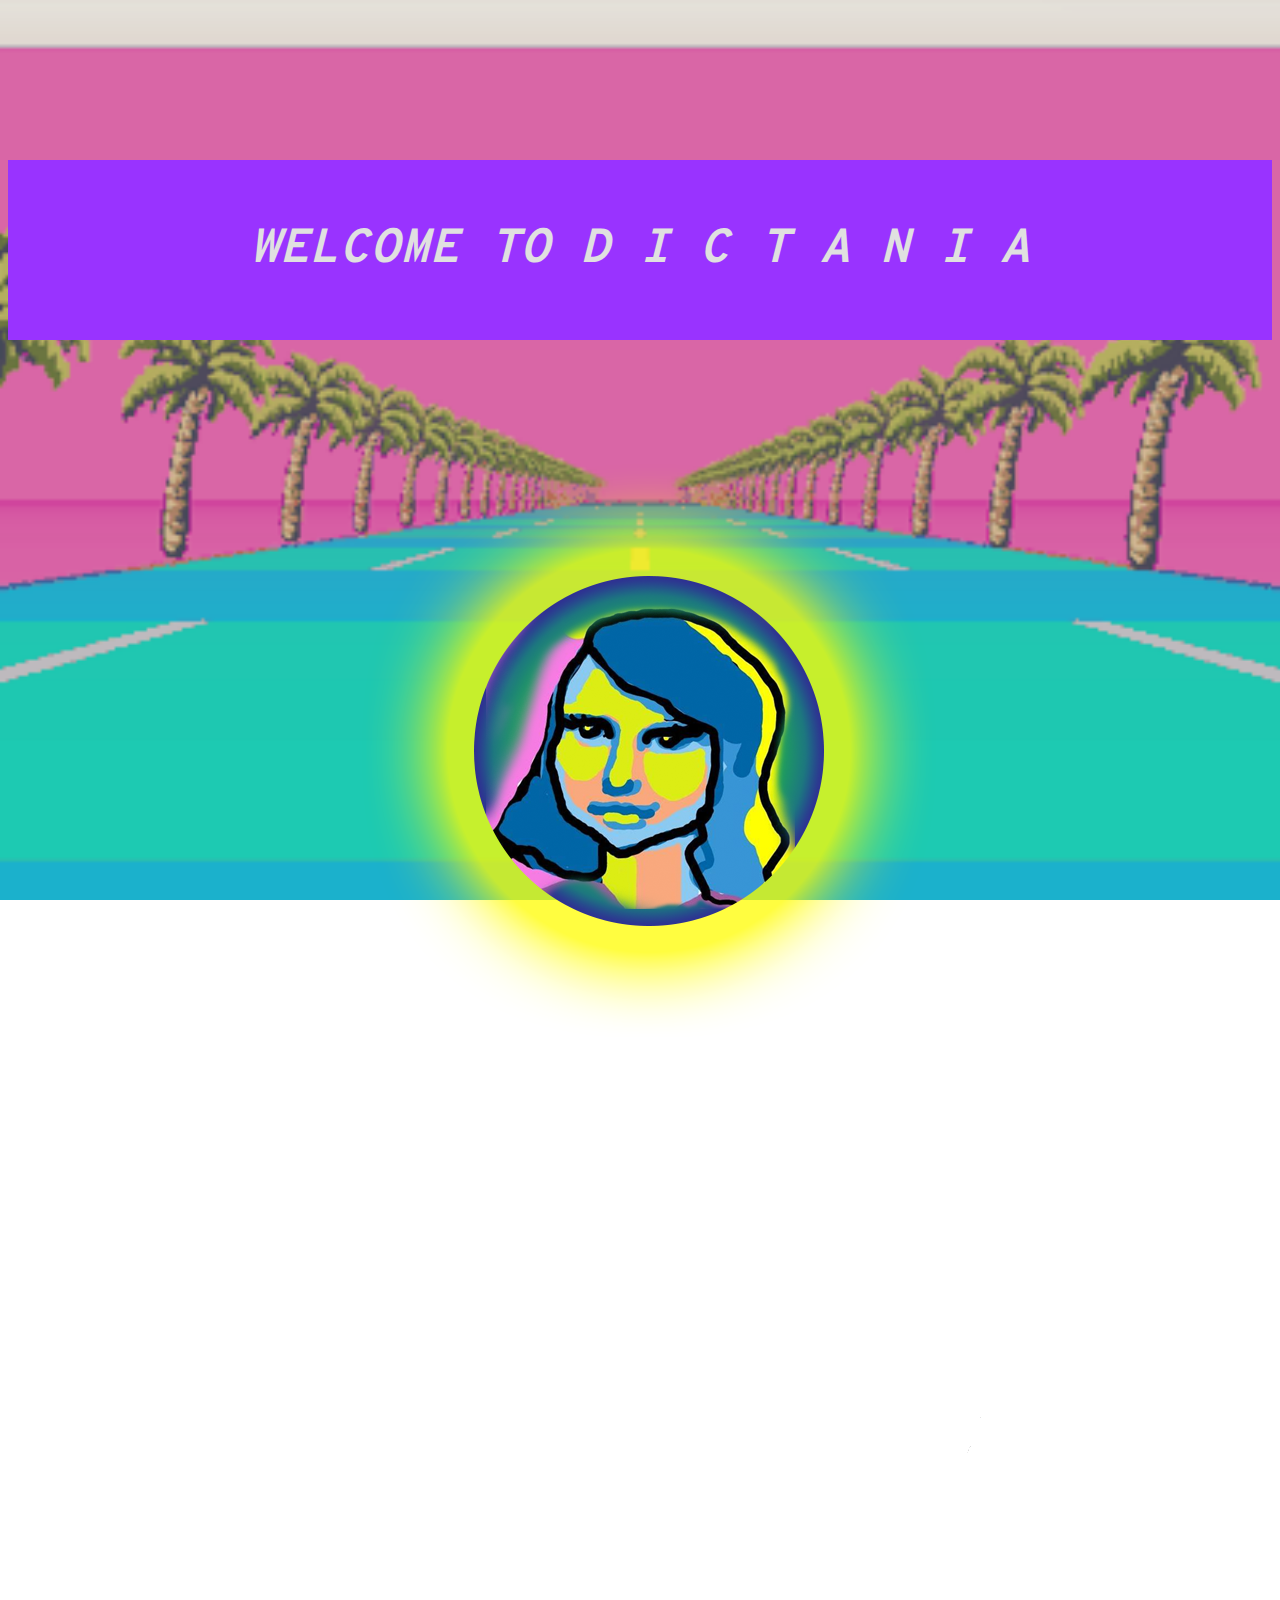
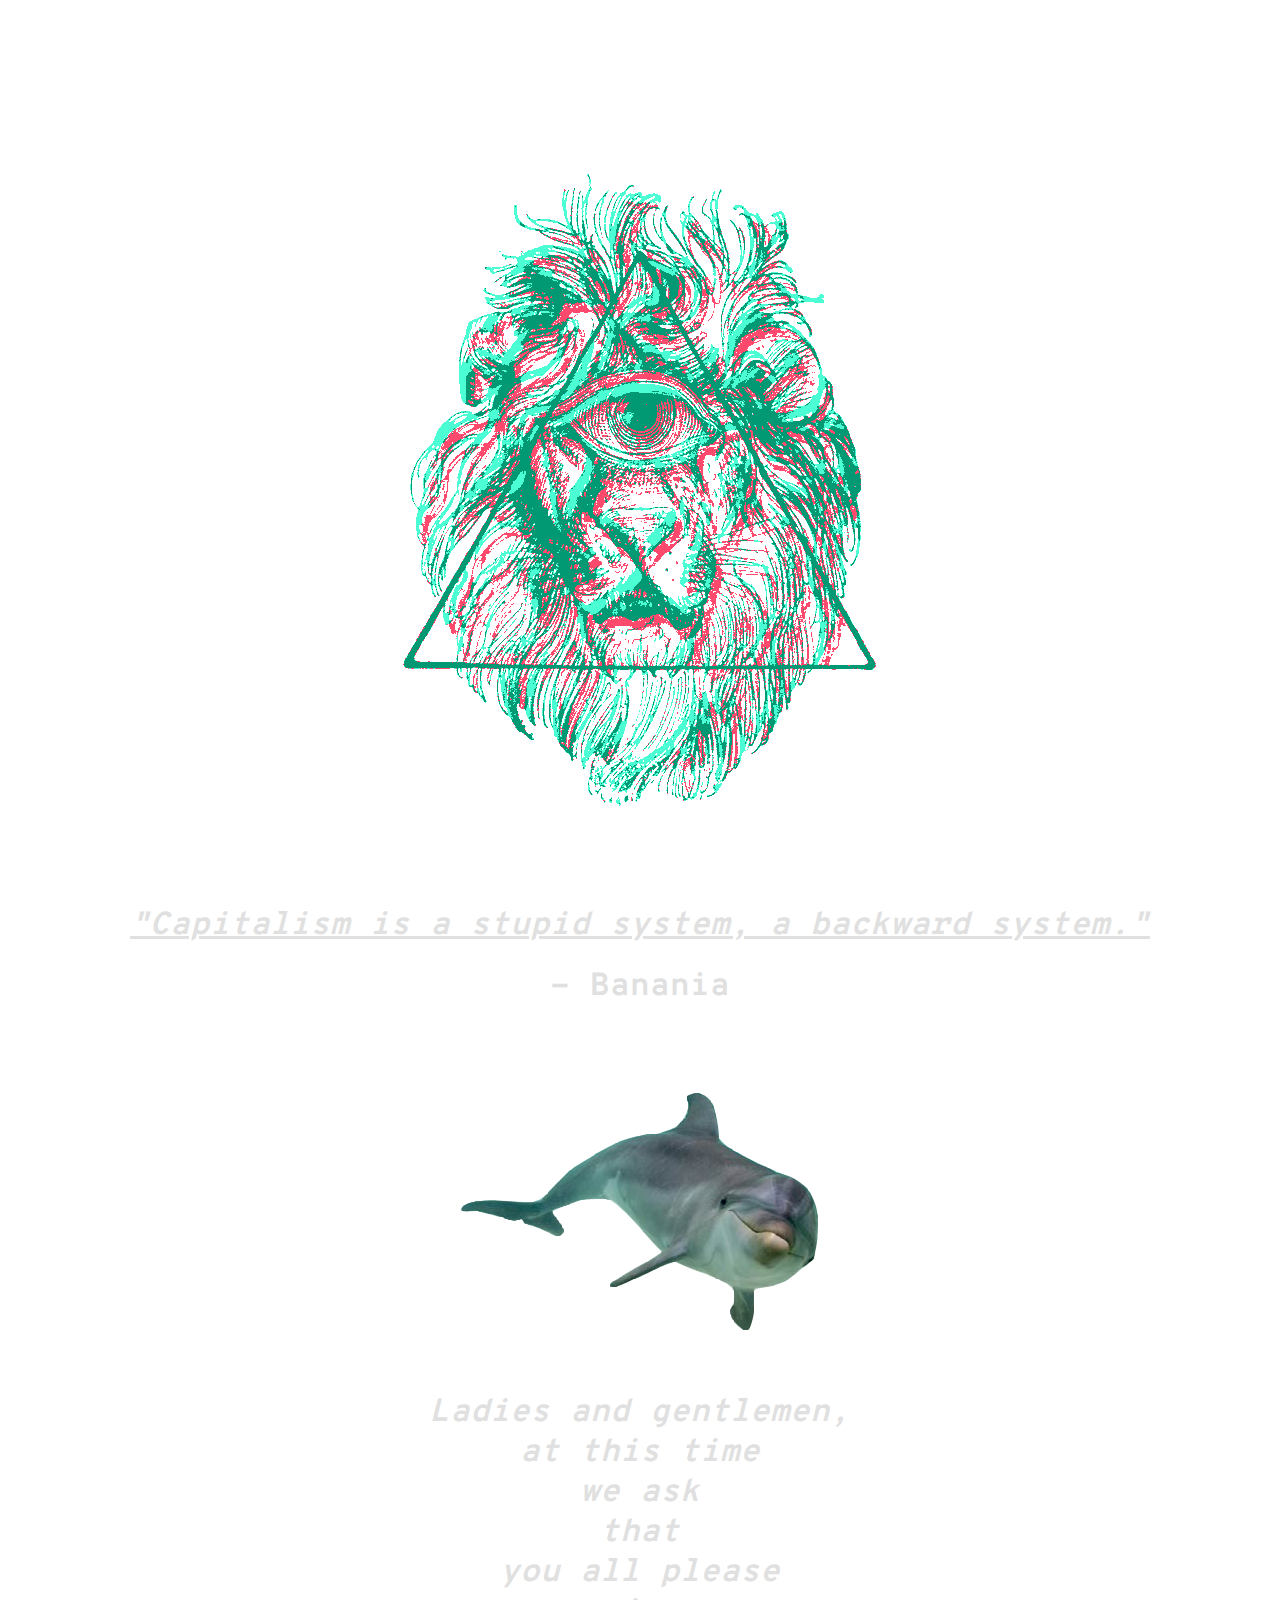
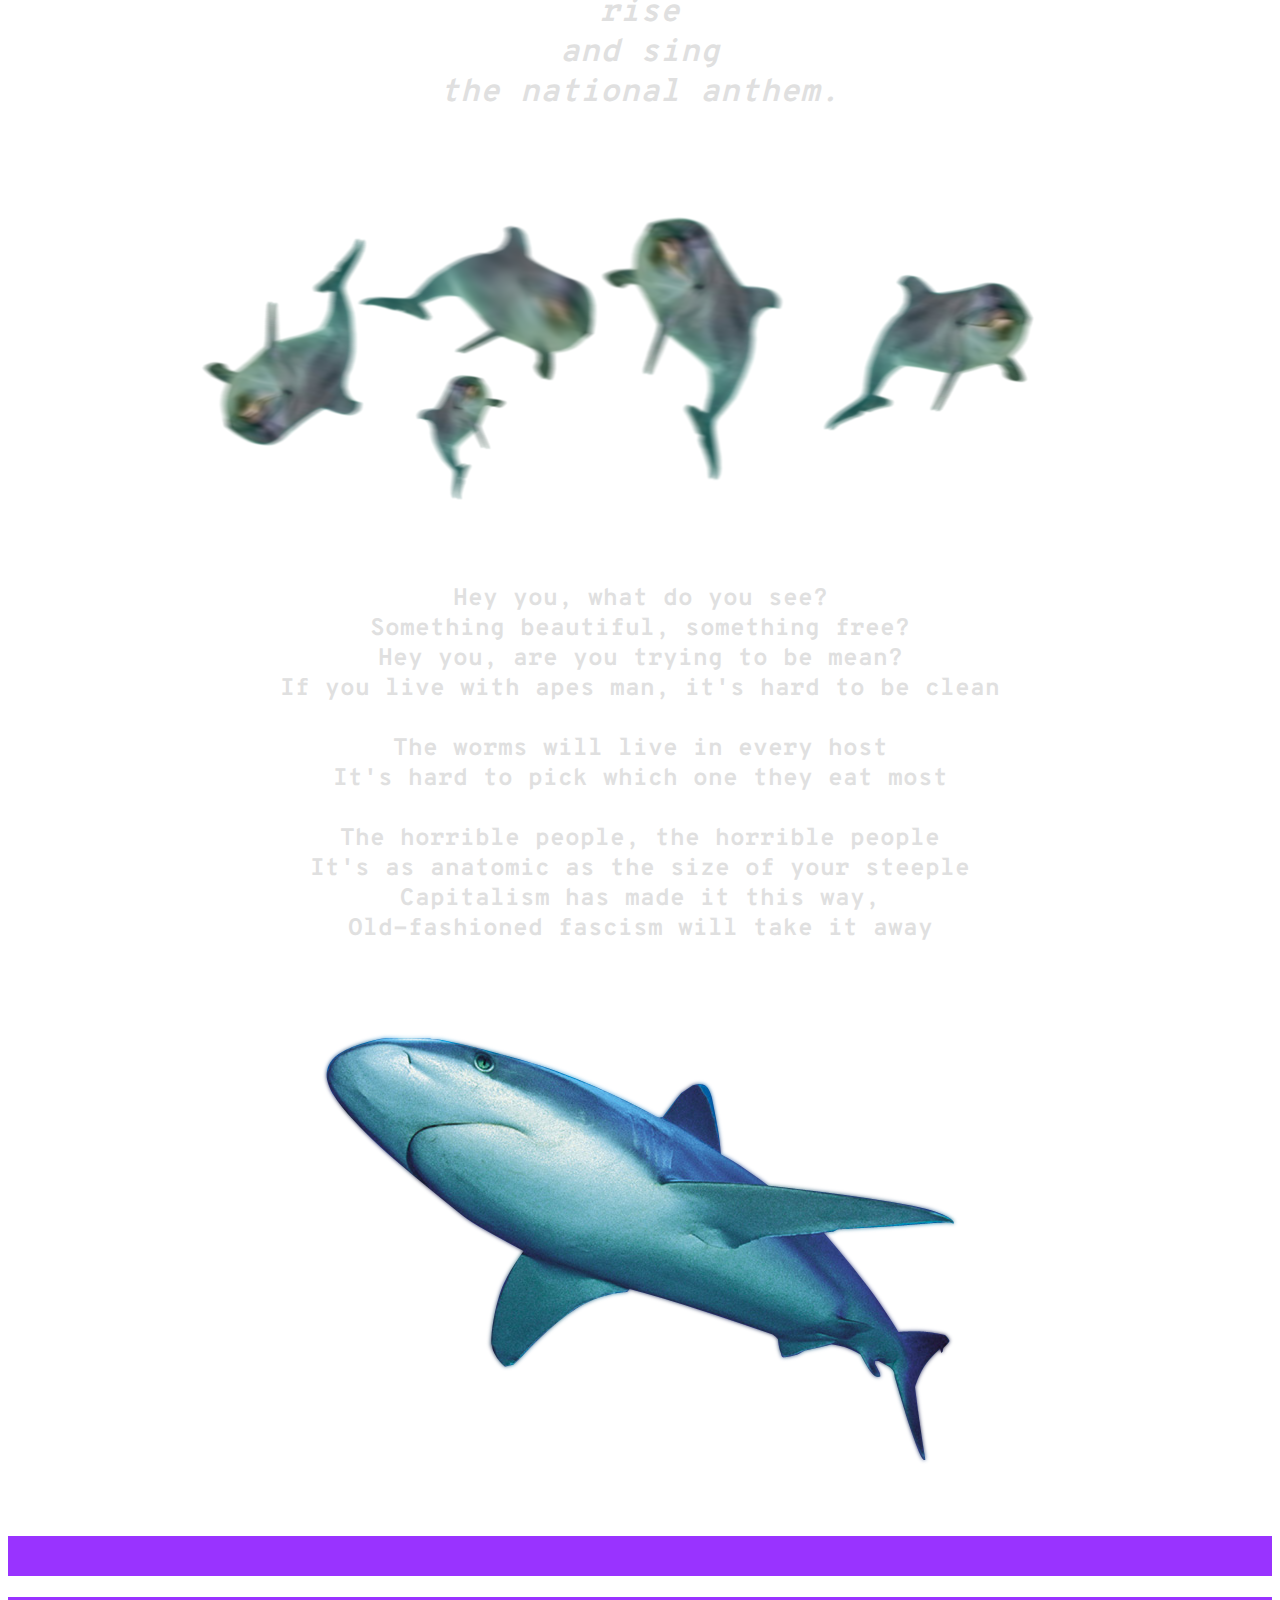
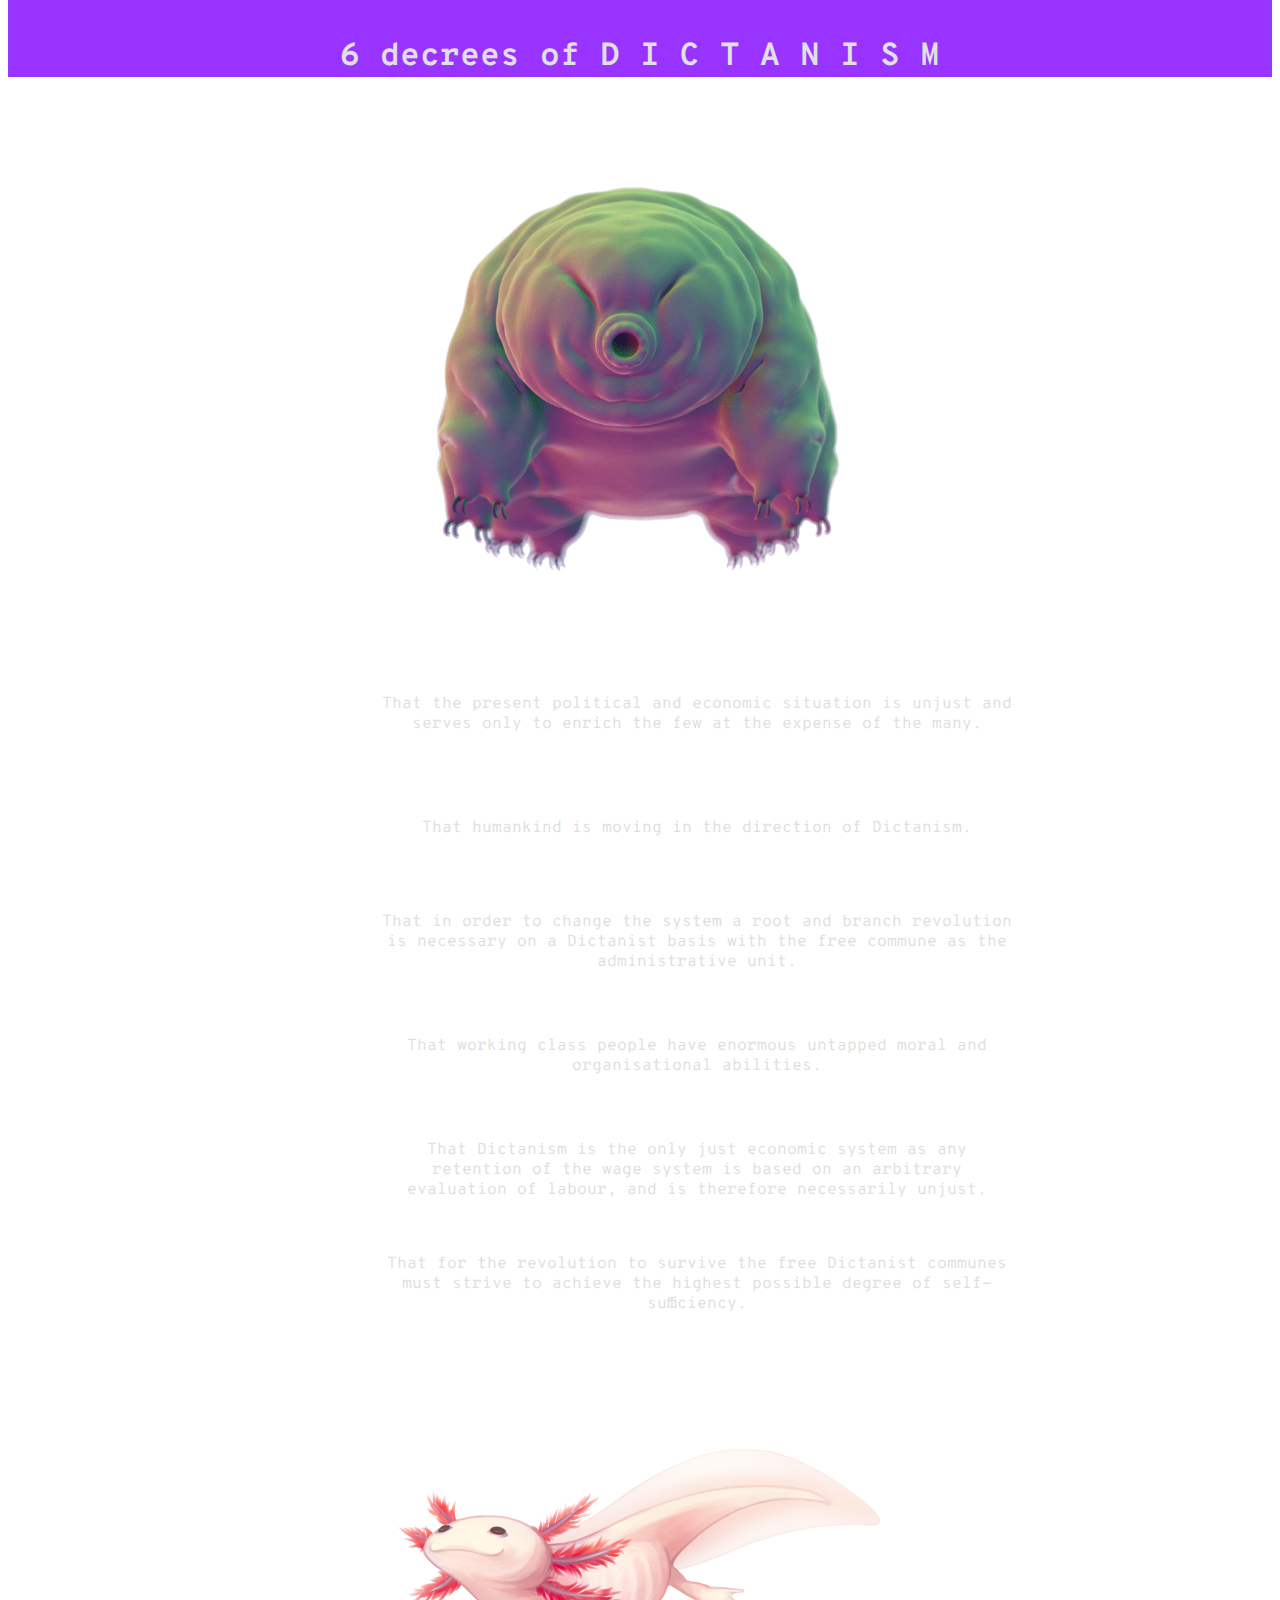
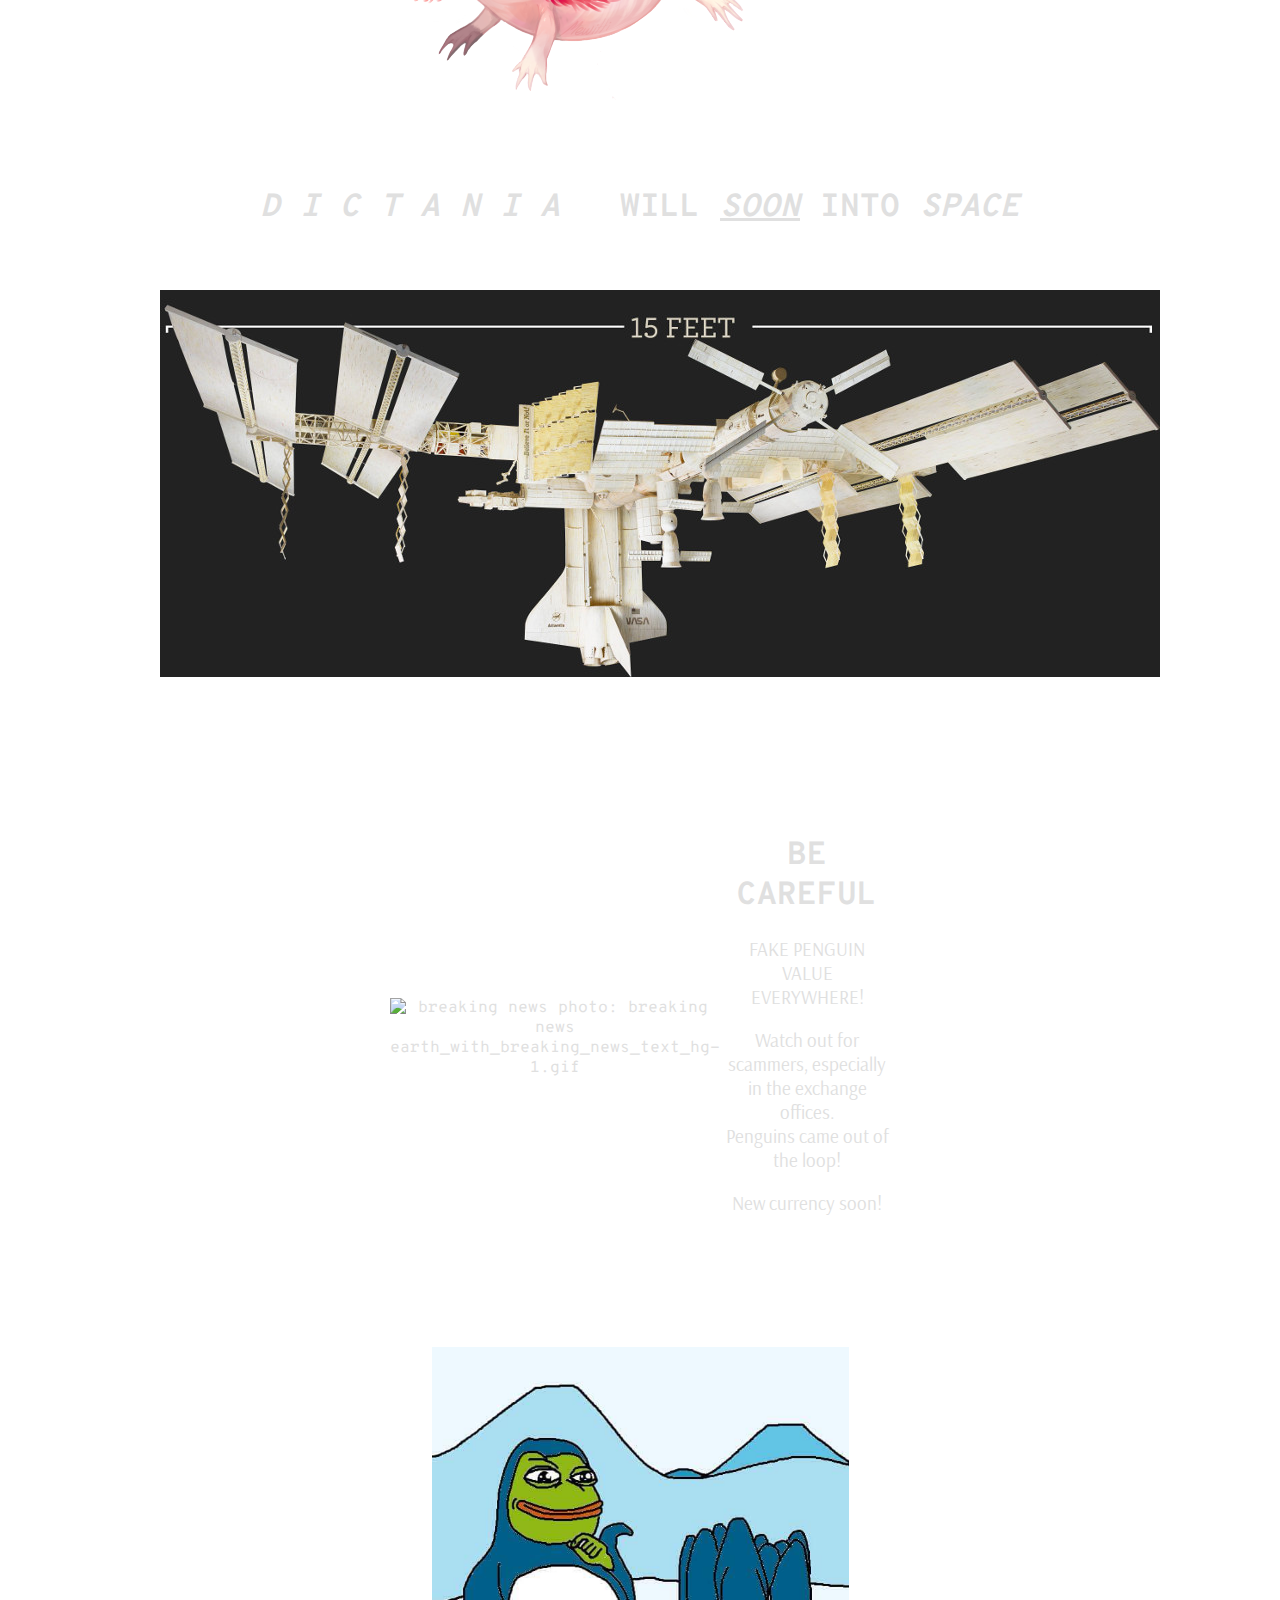
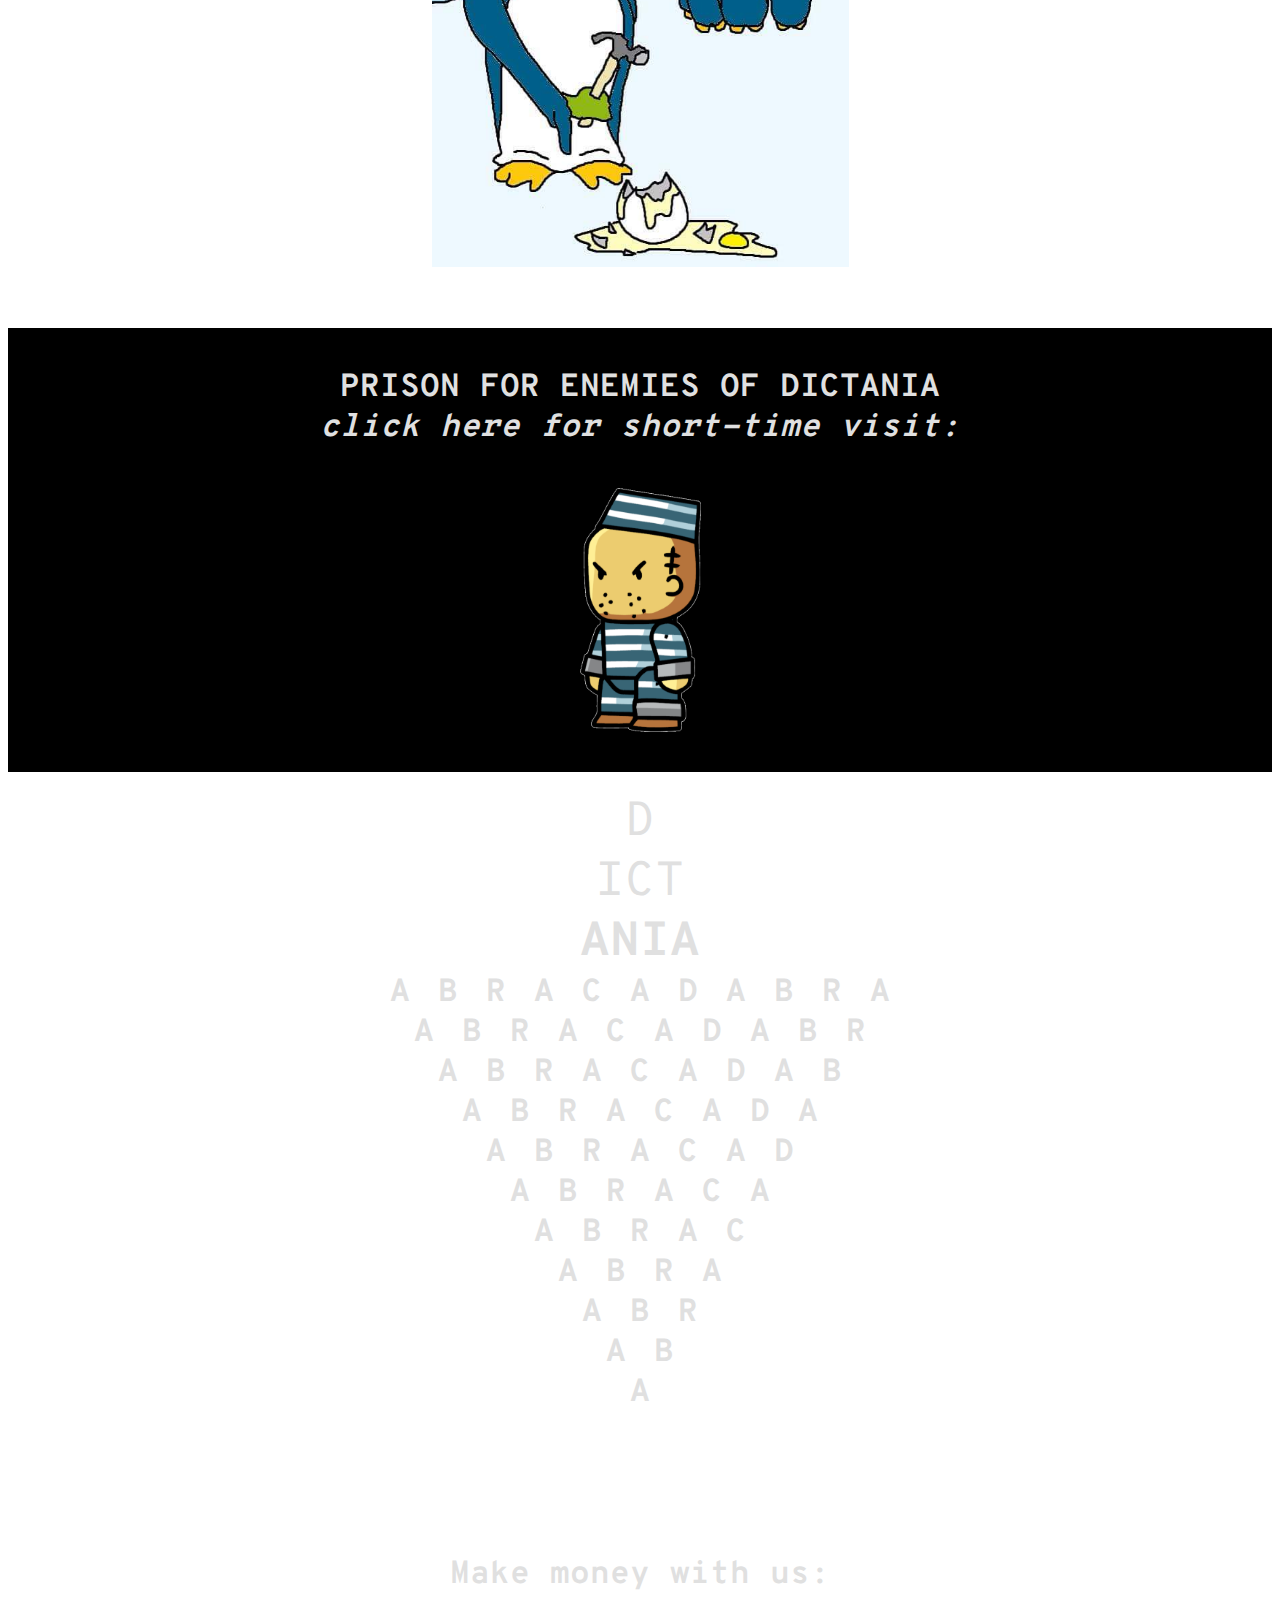
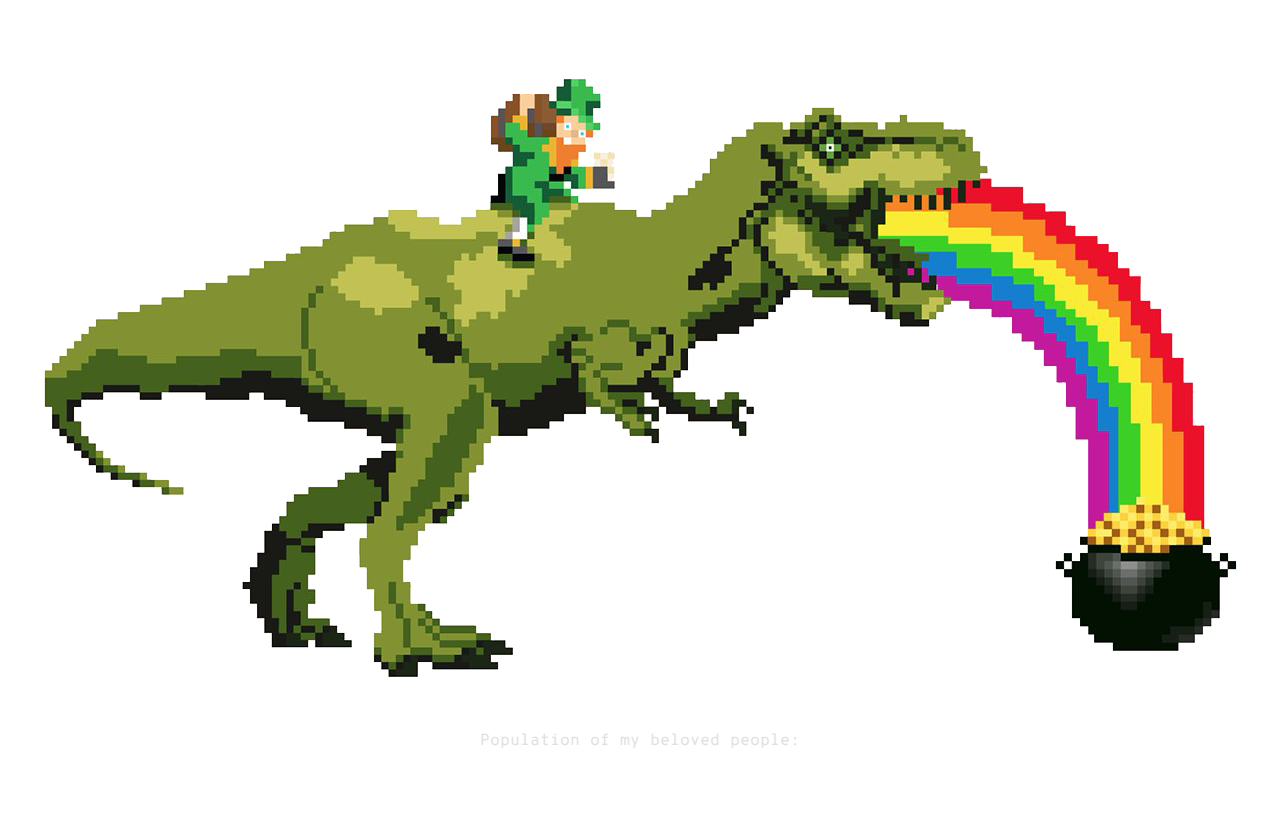
==== index.html @ 61eecca3 "v1" ====
<html>

	<head>
		<meta content="text/html; charset=UTF-8" http-equiv="content-type">
	    <title>D I C T A N I A</title>
	    <link rel="shortcut icon" type="image/ico" href="./files/favicon.ico">
	    <meta name="description" content="D I C T A N I A   WILL SOON INTO SPACE">

	    <script src="./files/jquery-3.1.1.min.js"></script>
	    <link href="https://fonts.googleapis.com/css?family=Arsenal|Overpass+Mono" rel="stylesheet">

	    <script type="text/javascript">
// <![CDATA[
var colour="#fff";
var sparkles=120;
var x=ox=400;
var y=oy=300;
var swide=800;
var shigh=600;
var sleft=sdown=0;
var tiny=new Array();
var star=new Array();
var starv=new Array();
var starx=new Array();
var stary=new Array();
var tinyx=new Array();
var tinyy=new Array();
var tinyv=new Array();

window.onload=function() { if (document.getElementById) {
  var i, rats, rlef, rdow;
  for (var i=0; i<sparkles; i++) {
    var rats=createDiv(3, 3);
    rats.style.visibility="hidden";
    document.body.appendChild(tiny[i]=rats);
    starv[i]=0;
    tinyv[i]=0;
    var rats=createDiv(5, 5);
    rats.style.backgroundColor="transparent";
    rats.style.visibility="hidden";
    var rlef=createDiv(1, 5);
    var rdow=createDiv(5, 1);
    rats.appendChild(rlef);
    rats.appendChild(rdow);
    rlef.style.top="2px";
    rlef.style.left="0px";
    rdow.style.top="0px";
    rdow.style.left="2px";
    document.body.appendChild(star[i]=rats);
  }
  set_width();
  sparkle();
}}

function sparkle() {
  var c;
  if (x!=ox || y!=oy) {
    ox=x;
    oy=y;
    for (c=0; c<sparkles; c++) if (!starv[c]) {
      star[c].style.left=(starx[c]=x)+"px";
      star[c].style.top=(stary[c]=y)+"px";
      star[c].style.clip="rect(0px, 5px, 5px, 0px)";
      star[c].style.visibility="visible";
      starv[c]=50;
      break;
    }
  }
  for (c=0; c<sparkles; c++) {
    if (starv[c]) update_star(c);
    if (tinyv[c]) update_tiny(c);
  }
  setTimeout("sparkle()", 40);
}

function update_star(i) {
  if (--starv[i]==25) star[i].style.clip="rect(1px, 4px, 4px, 1px)";
  if (starv[i]) {
    stary[i]+=1+Math.random()*3;
    if (stary[i]<shigh+sdown) {
      star[i].style.top=stary[i]+"px";
      starx[i]+=(i%5-2)/5;
      star[i].style.left=starx[i]+"px";
    }
    else {
      star[i].style.visibility="hidden";
      starv[i]=0;
      return;
    }
  }
  else {
    tinyv[i]=50;
    tiny[i].style.top=(tinyy[i]=stary[i])+"px";
    tiny[i].style.left=(tinyx[i]=starx[i])+"px";
    tiny[i].style.width="2px";
    tiny[i].style.height="2px";
    star[i].style.visibility="hidden";
    tiny[i].style.visibility="visible"
  }
}

function update_tiny(i) {
  if (--tinyv[i]==25) {
    tiny[i].style.width="1px";
    tiny[i].style.height="1px";
  }
  if (tinyv[i]) {
    tinyy[i]+=1+Math.random()*3;
    if (tinyy[i]<shigh+sdown) {
      tiny[i].style.top=tinyy[i]+"px";
      tinyx[i]+=(i%5-2)/5;
      tiny[i].style.left=tinyx[i]+"px";
    }
    else {
      tiny[i].style.visibility="hidden";
      tinyv[i]=0;
      return;
    }
  }
  else tiny[i].style.visibility="hidden";
}

document.onmousemove=mouse;
function mouse(e) {
  set_scroll();
  y=(e)?e.pageY:event.y+sdown;
  x=(e)?e.pageX:event.x+sleft;
}

function set_scroll() {
  if (typeof(self.pageYOffset)=="number") {
    sdown=self.pageYOffset;
    sleft=self.pageXOffset;
  }
  else if (document.body.scrollTop || document.body.scrollLeft) {
    sdown=document.body.scrollTop;
    sleft=document.body.scrollLeft;
  }
  else if (document.documentElement && (document.documentElement.scrollTop || document.documentElement.scrollLeft)) {
    sleft=document.documentElement.scrollLeft;
	sdown=document.documentElement.scrollTop;
  }
  else {
    sdown=0;
    sleft=0;
  }
}

window.onresize=set_width;
function set_width() {
  if (typeof(self.innerWidth)=="number") {
    swide=self.innerWidth;
    shigh=self.innerHeight;
  }
  else if (document.documentElement && document.documentElement.clientWidth) {
    swide=document.documentElement.clientWidth;
    shigh=document.documentElement.clientHeight;
  }
  else if (document.body.clientWidth) {
    swide=document.body.clientWidth;
    shigh=document.body.clientHeight;
  }
}

function createDiv(height, width) {
  var div=document.createElement("div");
  div.style.position="absolute";
  div.style.height=height+"px";
  div.style.width=width+"px";
  div.style.overflow="hidden";
  div.style.backgroundColor=colour;
  return (div);
}
// ]]>
</script>


	    <style>

	    body{cursor: url(./files/cursor.cur), progress !important;}

	    	p {
	    		font-family: 'Arsenal', sans-serif;
	    		font-size: 19px;
				
	    	}

	    	h1, h2, h3, h4, h5, h6, * {
			      color:#e0e0e0;
font-family: 'Overpass Mono', sans-serif;
			      }

			* {
	text-align: center;
	align: center;
	alignment-adjust: left;
			}

			html { 
			
		        background: url('./files/gif.gif') no-repeat center center fixed; 
         -webkit-background-size: cover;
         -moz-background-size: cover;
          -o-background-size: cover;
         background-size: cover;
        }
    
    
        } 
		
		
table, th, td {
    text-align: left;
}

	    </style>


	</head>

	<body>
                <br>
          <br>
          <br>
          <br>
          <br>
          <br>
		<font size="5" color="4afafc">
            <h1 style="background-color:#9933ff"><br>
              <i>WELCOME TO  D I C T A N I A<br>
              <br>
            </i></h1>
    </font>
          <br>
          <br>

<br>
                	<img src="files/banania copy.png""><br>
          <br>
          <br>
          <br>
          <br>
          <br>

          <img src="./files/laurel.png" alt="" /><br>
          <br>

          <br>
          <br>
          <br>
          <img src="./files/lion.png" alt="" /><br>
          <br>
          <br>
          <br>

          <h1><code><b><u><cite>"Capitalism is a stupid system, a backward
                    system." </cite></u></b></code></h1>
          <h1><code>- Banania</code></h1>


                    <br>
          <br>
          <br>
          <font size="6"><img src="./files/dolphin.png" alt=""></font>
          <br>
          <br>
          <br>

          <i><h1>Ladies and gentlemen,</br> at this time</br> we ask </br>that</br> you all please</br> rise</br> and sing</br> the national anthem.</h1></i>
          <br>
          <br>
          <br>
          <font size="6"><img src="./files/dolphins.png" alt=""></font>
          <br>
          <br>

          <h2>Hey you, what do you see?<br />Something beautiful, something free?<br />Hey you, are you trying to be mean?<br />If you live with apes man, it's hard to be clean<br /><br />The worms will live in every host<br />It's hard to pick which one they eat most<br /><br />The horrible people, the horrible people<br />It's as anatomic as the size of your steeple<br />Capitalism has made it this way,<br />Old-fashioned fascism will take it away</h2>
                    <br>
          <br>
          <br>
          <font size="6"><img src="./files/shark.png" alt=""></font>
          <br>
          <br>
          <br>

         <h1 style="background-color:#9933ff">&nbsp;</h1>
         <h1 style="background-color:#9933ff">         <br>
         6 decrees of D I C T A N I S M<br>
         </h1>
    <p><img src="files/niesporczak.gif" width="538" height="538"></p>
    <table width="60%" border="0" align="center">
            <tr>
              <td width="14%" height="67"><img src="files/1.png" width="110" height="110"></td>
              <td width="86%">That the present political and economic situation is unjust and serves only to enrich the few at the expense of the many.</td>
            </tr>
            <tr>
              <td height="42"><img src="files/2.png" width="110" height="110"></td>
              <td width="86%">That humankind is moving in the direction of Dictanism.</span></td>
      </tr>
            <tr>
              <td height="78"><img src="files/3.png" width="110" height="110"></td>
              <td>That in order to change the system a root and branch revolution is necessary on 
              a Dictanist basis with the free commune as the administrative unit.</td>
            </tr>
            <tr>
              <td height="68"><img src="files/4.png" width="110" height="110"></td>
              <td>That working class people have enormous untapped moral and organisational abilities.</span></td>
            </tr>
            <tr>
              <td height="74"><img src="files/5.png" width="110" height="110"></td>
              <td>That Dictanism is the only just economic system as any retention of the wage system is based on an arbitrary evaluation of labour, and is therefore necessarily unjust.</td>
            </tr>
            <tr>
              <td height="71"><img src="files/6.png" width="110" height="110"></td>
              <td>That for the revolution to survive the free Dictanist communes must strive to achieve the highest possible degree of self-sufficiency.</td>
            </tr>
    </table>
    <p><br>
      <br>
      <br>
      <font size="6"><img src="./files/axo.png" alt=""></font>
      <br>
    </p>
    <p><br>
      <br>
      
      
    </p>
    <h1><em><strong>D I C T A N I A</strong></em> &nbsp; WILL <u><em><font
                    size="6">SOON</font></em></u> INTO <em>SPACE</em></h1>
          <h1><br>
            <code> </code> &nbsp; <img 
                  src="./files/station.jpg" alt=""><br>
          </h1>
          <h1>&nbsp;</h1>
    <table width="40%" border="0" align="center">
  <tr>
    <td width="29%" height="46"><img src="http://i279.photobucket.com/albums/kk143/faeini1/earth_with_breaking_news_text_hg-1.gif" border="0" alt="breaking news photo: breaking news earth_with_breaking_news_text_hg-1.gif"/></td>
    <td width="71%"><h1 align="left">&nbsp;</h1>
      <h1 align="left">BE CAREFUL</h1>
    <p>FAKE PENGUIN VALUE EVERYWHERE!</p>
    <p>Watch out for scammers, especially in the exchange offices.<br>
      Penguins came out of the loop!</p>
    <p>New currency soon!</p>
    <p>&nbsp;</p>
    <p>&nbsp;</p></td>
  </tr>
</table>
            <p><br>
              <img src="files/pepe.jpg" width="417" height="520"><br>
            </p><br>
            
    <h1 style="background-color:#000000"><br>
    PRISON FOR ENEMIES OF DICTANIA
    <br>
    <i>click here for short-time visit:</i><br>
      <BR>
      <a href="/prison.html"><img src="files/Prisoner.png" width="121" height="244"></a><br><br>
    </h1>        
        
              </h1>
            </p>
    <table width="100%" border="0" cellpadding="0" cellspacing="0">
                  <tbody>
                    <tr>
                      <td>
                        <div align="center"><font size="+4" color="#826128">D</font></div>
                      </td>
                    </tr>
                    <tr>
                      <td>
                        <div color="#826128" align="center"><font size="+4" color="#826128">ICT</font></div>
                      </td>
                    </tr>
                    <tr>
                      <td>
                        <div color="#826128" align="center"><font size="+4" color="#826128"><strong>ANIA</strong></font></div>
                      </td>
                    </tr>
      </tbody>
    </table>
                <table width="505" align="center" border="0" cellpadding="0" cellspacing="0">
                  <tbody>
                    <tr>
                      <td><br>
                      </td>
                      <td>
                        <p><font size="+3" color="#826128"><b>A</b></font></p>
                      </td>
                      <td><br>
                      </td>
                      <td>
                        <p><font size="+3" color="#826128"><b>B</b></font></p>
                      </td>
                      <td><br>
                      </td>
                      <td>
                        <p><font size="+3" color="#826128"><b>R</b></font></p>
                      </td>
                      <td><br>
                      </td>
                      <td>
                        <p><font size="+3" color="#826128"><b>A</b></font></p>
                      </td>
                      <td><br>
                      </td>
                      <td>
                        <p><font size="+3" color="#826128"><b>C</b></font></p>
                      </td>
                      <td><br>
                      </td>
                      <td>
                        <p><font size="+3" color="#826128"><b>A</b></font></p>
                      </td>
                      <td><br>
                      </td>
                      <td>
                        <p><font size="+3" color="#826128"><b>D</b></font></p>
                      </td>
                      <td><br>
                      </td>
                      <td>
                        <p><font size="+3" color="#826128"><b>A</b></font></p>
                      </td>
                      <td><br>
                      </td>
                      <td>
                        <p><font size="+3" color="#826128"><b>B</b></font></p>
                      </td>
                      <td><br>
                      </td>
                      <td>
                        <p><font size="+3" color="#826128"><b>R</b></font></p>
                      </td>
                      <td><br>
                      </td>
                      <td>
                        <p><font size="+3" color="#826128"><b>A</b></font></p>
                      </td>
                    </tr>
                    <tr>
                      <td><br>
                      </td>
                      <td><br>
                      </td>
                      <td>
                        <p><font size="+3" color="#826128"><b>A</b></font></p>
                      </td>
                      <td><br>
                      </td>
                      <td>
                        <p><font size="+3" color="#826128"><b>B</b></font></p>
                      </td>
                      <td><br>
                      </td>
                      <td>
                        <p><font size="+3" color="#826128"><b>R</b></font></p>
                      </td>
                      <td><br>
                      </td>
                      <td>
                        <p><font size="+3" color="#826128"><b>A</b></font></p>
                      </td>
                      <td><br>
                      </td>
                      <td>
                        <p><font size="+3" color="#826128"><b>C</b></font></p>
                      </td>
                      <td><br>
                      </td>
                      <td>
                        <p><font size="+3" color="#826128"><b>A</b></font></p>
                      </td>
                      <td><br>
                      </td>
                      <td>
                        <p><font size="+3" color="#826128"><b>D</b></font></p>
                      </td>
                      <td><br>
                      </td>
                      <td>
                        <p><font size="+3" color="#826128"><b>A</b></font></p>
                      </td>
                      <td><br>
                      </td>
                      <td>
                        <p><font size="+3" color="#826128"><b>B</b></font></p>
                      </td>
                      <td><br>
                      </td>
                      <td>
                        <p><font size="+3" color="#826128"><b>R</b></font></p>
                      </td>
                      <td><br>
                      </td>
                    </tr>
                    <tr>
                      <td><br>
                      </td>
                      <td><br>
                      </td>
                      <td><br>
                      </td>
                      <td>
                        <p><font size="+3" color="#826128"><b>A</b></font></p>
                      </td>
                      <td><br>
                      </td>
                      <td>
                        <p><font size="+3" color="#826128"><b>B</b></font></p>
                      </td>
                      <td><br>
                      </td>
                      <td>
                        <p><font size="+3" color="#826128"><b>R</b></font></p>
                      </td>
                      <td><br>
                      </td>
                      <td>
                        <p><font size="+3" color="#826128"><b>A</b></font></p>
                      </td>
                      <td><br>
                      </td>
                      <td>
                        <p><font size="+3" color="#826128"><b>C</b></font></p>
                      </td>
                      <td><br>
                      </td>
                      <td>
                        <p><font size="+3" color="#826128"><b>A</b></font></p>
                      </td>
                      <td><br>
                      </td>
                      <td>
                        <p><font size="+3" color="#826128"><b>D</b></font></p>
                      </td>
                      <td><br>
                      </td>
                      <td>
                        <p><font size="+3" color="#826128"><b>A</b></font></p>
                      </td>
                      <td><br>
                      </td>
                      <td>
                        <p><font size="+3" color="#826128"><b>B</b></font></p>
                      </td>
                      <td><br>
                      </td>
                      <td><br>
                      </td>
                    </tr>
                    <tr>
                      <td><br>
                      </td>
                      <td><br>
                      </td>
                      <td><br>
                      </td>
                      <td><br>
                      </td>
                      <td>
                        <p><font size="+3" color="#826128"><b>A</b></font></p>
                      </td>
                      <td><br>
                      </td>
                      <td>
                        <p><font size="+3" color="#826128"><b>B</b></font></p>
                      </td>
                      <td><br>
                      </td>
                      <td>
                        <p><font size="+3" color="#826128"><b>R</b></font></p>
                      </td>
                      <td><br>
                      </td>
                      <td>
                        <p><font size="+3" color="#826128"><b>A</b></font></p>
                      </td>
                      <td><br>
                      </td>
                      <td>
                        <p><font size="+3" color="#826128"><b>C</b></font></p>
                      </td>
                      <td><br>
                      </td>
                      <td>
                        <p><font size="+3" color="#826128"><b>A</b></font></p>
                      </td>
                      <td><br>
                      </td>
                      <td>
                        <p><font size="+3" color="#826128"><b>D</b></font></p>
                      </td>
                      <td><br>
                      </td>
                      <td>
                        <p><font size="+3" color="#826128"><b>A</b></font></p>
                      </td>
                      <td><br>
                      </td>
                      <td><br>
                      </td>
                      <td><br>
                      </td>
                    </tr>
                    <tr>
                      <td><br>
                      </td>
                      <td><br>
                      </td>
                      <td><br>
                      </td>
                      <td><br>
                      </td>
                      <td><br>
                      </td>
                      <td>
                        <p><font size="+3" color="#826128"><b>A</b></font></p>
                      </td>
                      <td><br>
                      </td>
                      <td>
                        <p><font size="+3" color="#826128"><b>B</b></font></p>
                      </td>
                      <td><br>
                      </td>
                      <td>
                        <p><font size="+3" color="#826128"><b>R</b></font></p>
                      </td>
                      <td><br>
                      </td>
                      <td>
                        <p><font size="+3" color="#826128"><b>A</b></font></p>
                      </td>
                      <td><br>
                      </td>
                      <td>
                        <p><font size="+3" color="#826128"><b>C</b></font></p>
                      </td>
                      <td><br>
                      </td>
                      <td>
                        <p><font size="+3" color="#826128"><b>A</b></font></p>
                      </td>
                      <td><br>
                      </td>
                      <td>
                        <p><font size="+3" color="#826128"><b>D</b></font></p>
                      </td>
                      <td><br>
                      </td>
                      <td><br>
                      </td>
                      <td><br>
                      </td>
                      <td><br>
                      </td>
                    </tr>
                    <tr>
                      <td><br>
                      </td>
                      <td><br>
                      </td>
                      <td><br>
                      </td>
                      <td><br>
                      </td>
                      <td><br>
                      </td>
                      <td><br>
                      </td>
                      <td>
                        <p><font size="+3" color="#826128"><b>A</b></font></p>
                      </td>
                      <td><br>
                      </td>
                      <td>
                        <p><font size="+3" color="#826128"><b>B</b></font></p>
                      </td>
                      <td><br>
                      </td>
                      <td>
                        <p><font size="+3" color="#826128"><b>R</b></font></p>
                      </td>
                      <td><br>
                      </td>
                      <td>
                        <p><font size="+3" color="#826128"><b>A</b></font></p>
                      </td>
                      <td><br>
                      </td>
                      <td>
                        <p><font size="+3" color="#826128"><b>C</b></font></p>
                      </td>
                      <td><br>
                      </td>
                      <td>
                        <p><font size="+3" color="#826128"><b>A</b></font></p>
                      </td>
                      <td><br>
                      </td>
                      <td><br>
                      </td>
                      <td><br>
                      </td>
                      <td><br>
                      </td>
                      <td><br>
                      </td>
                    </tr>
                    <tr>
                      <td><br>
                      </td>
                      <td><br>
                      </td>
                      <td><br>
                      </td>
                      <td><br>
                      </td>
                      <td><br>
                      </td>
                      <td><br>
                      </td>
                      <td><br>
                      </td>
                      <td>
                        <p><font size="+3" color="#826128"><b>A</b></font></p>
                      </td>
                      <td><br>
                      </td>
                      <td>
                        <p><font size="+3" color="#826128"><b>B</b></font></p>
                      </td>
                      <td><br>
                      </td>
                      <td>
                        <p><font size="+3" color="#826128"><b>R</b></font></p>
                      </td>
                      <td><br>
                      </td>
                      <td>
                        <p><font size="+3" color="#826128"><b>A</b></font></p>
                      </td>
                      <td><br>
                      </td>
                      <td>
                        <p><font size="+3" color="#826128"><b>C</b></font></p>
                      </td>
                      <td><br>
                      </td>
                      <td><br>
                      </td>
                      <td><br>
                      </td>
                      <td><br>
                      </td>
                      <td><br>
                      </td>
                      <td><br>
                      </td>
                    </tr>
                    <tr>
                      <td><br>
                      </td>
                      <td><br>
                      </td>
                      <td><br>
                      </td>
                      <td><br>
                      </td>
                      <td><br>
                      </td>
                      <td><br>
                      </td>
                      <td><br>
                      </td>
                      <td><br>
                      </td>
                      <td>
                        <p><font size="+3" color="#826128"><b>A</b></font></p>
                      </td>
                      <td><br>
                      </td>
                      <td>
                        <p><font size="+3" color="#826128"><b>B</b></font></p>
                      </td>
                      <td><br>
                      </td>
                      <td>
                        <p><font size="+3" color="#826128"><b>R</b></font></p>
                      </td>
                      <td><br>
                      </td>
                      <td>
                        <p><font size="+3" color="#826128"><b>A</b></font></p>
                      </td>
                      <td><br>
                      </td>
                      <td><br>
                      </td>
                      <td><br>
                      </td>
                      <td><br>
                      </td>
                      <td><br>
                      </td>
                      <td><br>
                      </td>
                      <td><br>
                      </td>
                    </tr>
                    <tr>
                      <td><br>
                      </td>
                      <td><br>
                      </td>
                      <td><br>
                      </td>
                      <td><br>
                      </td>
                      <td><br>
                      </td>
                      <td><br>
                      </td>
                      <td><br>
                      </td>
                      <td><br>
                      </td>
                      <td><br>
                      </td>
                      <td>
                        <p><font size="+3" color="#826128"><b>A</b></font></p>
                      </td>
                      <td><br>
                      </td>
                      <td>
                        <p><font size="+3" color="#826128"><b>B</b></font></p>
                      </td>
                      <td><br>
                      </td>
                      <td>
                        <p><font size="+3" color="#826128"><b>R</b></font></p>
                      </td>
                      <td><br>
                      </td>
                      <td><br>
                      </td>
                      <td><br>
                      </td>
                      <td><br>
                      </td>
                      <td><br>
                      </td>
                      <td><br>
                      </td>
                      <td><br>
                      </td>
                      <td><br>
                      </td>
                    </tr>
                    <tr>
                      <td><br>
                      </td>
                      <td><br>
                      </td>
                      <td><br>
                      </td>
                      <td><br>
                      </td>
                      <td><br>
                      </td>
                      <td><br>
                      </td>
                      <td><br>
                      </td>
                      <td><br>
                      </td>
                      <td><br>
                      </td>
                      <td><br>
                      </td>
                      <td>
                        <p><font size="+3" color="#826128"><b>A</b></font></p>
                      </td>
                      <td><br>
                      </td>
                      <td>
                        <p><font size="+3" color="#826128"><b>B</b></font></p>
                      </td>
                      <td><br>
                      </td>
                      <td><br>
                      </td>
                      <td><br>
                      </td>
                      <td><br>
                      </td>
                      <td><br>
                      </td>
                      <td><br>
                      </td>
                      <td><br>
                      </td>
                      <td><br>
                      </td>
                      <td><br>
                      </td>
                    </tr>
                    <tr>
                      <td><br>
                      </td>
                      <td><br>
                      </td>
                      <td><br>
                      </td>
                      <td><br>
                      </td>
                      <td><br>
                      </td>
                      <td><br>
                      </td>
                      <td><br>
                      </td>
                      <td><br>
                      </td>
                      <td><br>
                      </td>
                      <td><br>
                      </td>
                      <td><br>
                      </td>
                      <td>
                        <p><font size="+3" color="#826128"><b>A</b></font></p>
                      </td>
                      <td><br>
                      </td>
                      <td><br>
                      </td>
                      <td><br>
                      </td>
                      <td><br>
                      </td>
                      <td><br>
                      </td>
                      <td><br>
                      </td>
                      <td><br>
                      </td>
                      <td><br>
                      </td>
                      <td><br>
                      </td>
                      <td><br>
                      </td>
                    </tr>
                  </tbody>
                </table>


            <br>
            <br>
            <br>

    <script type="text/javascript" src="http://www.shoutboxy.pl/shoutbox/start.php?key=814693036"></script>


            <br>
            <br>
            <br>
            <h1>Make money with us:</h1>
            <br>
            <br>
            <br>


            	<a href='money.html'><img src='files/dino.png'></a>

            <br>
            <br>
            
            
    <br>Population of my beloved people:<br>


    <br>
    <script type = "text/javascript" src = "//www.deszczowce.pl/licznik/licznik.php?id=104580918"></script>
            <br>
            <br>

	</body>

</html>
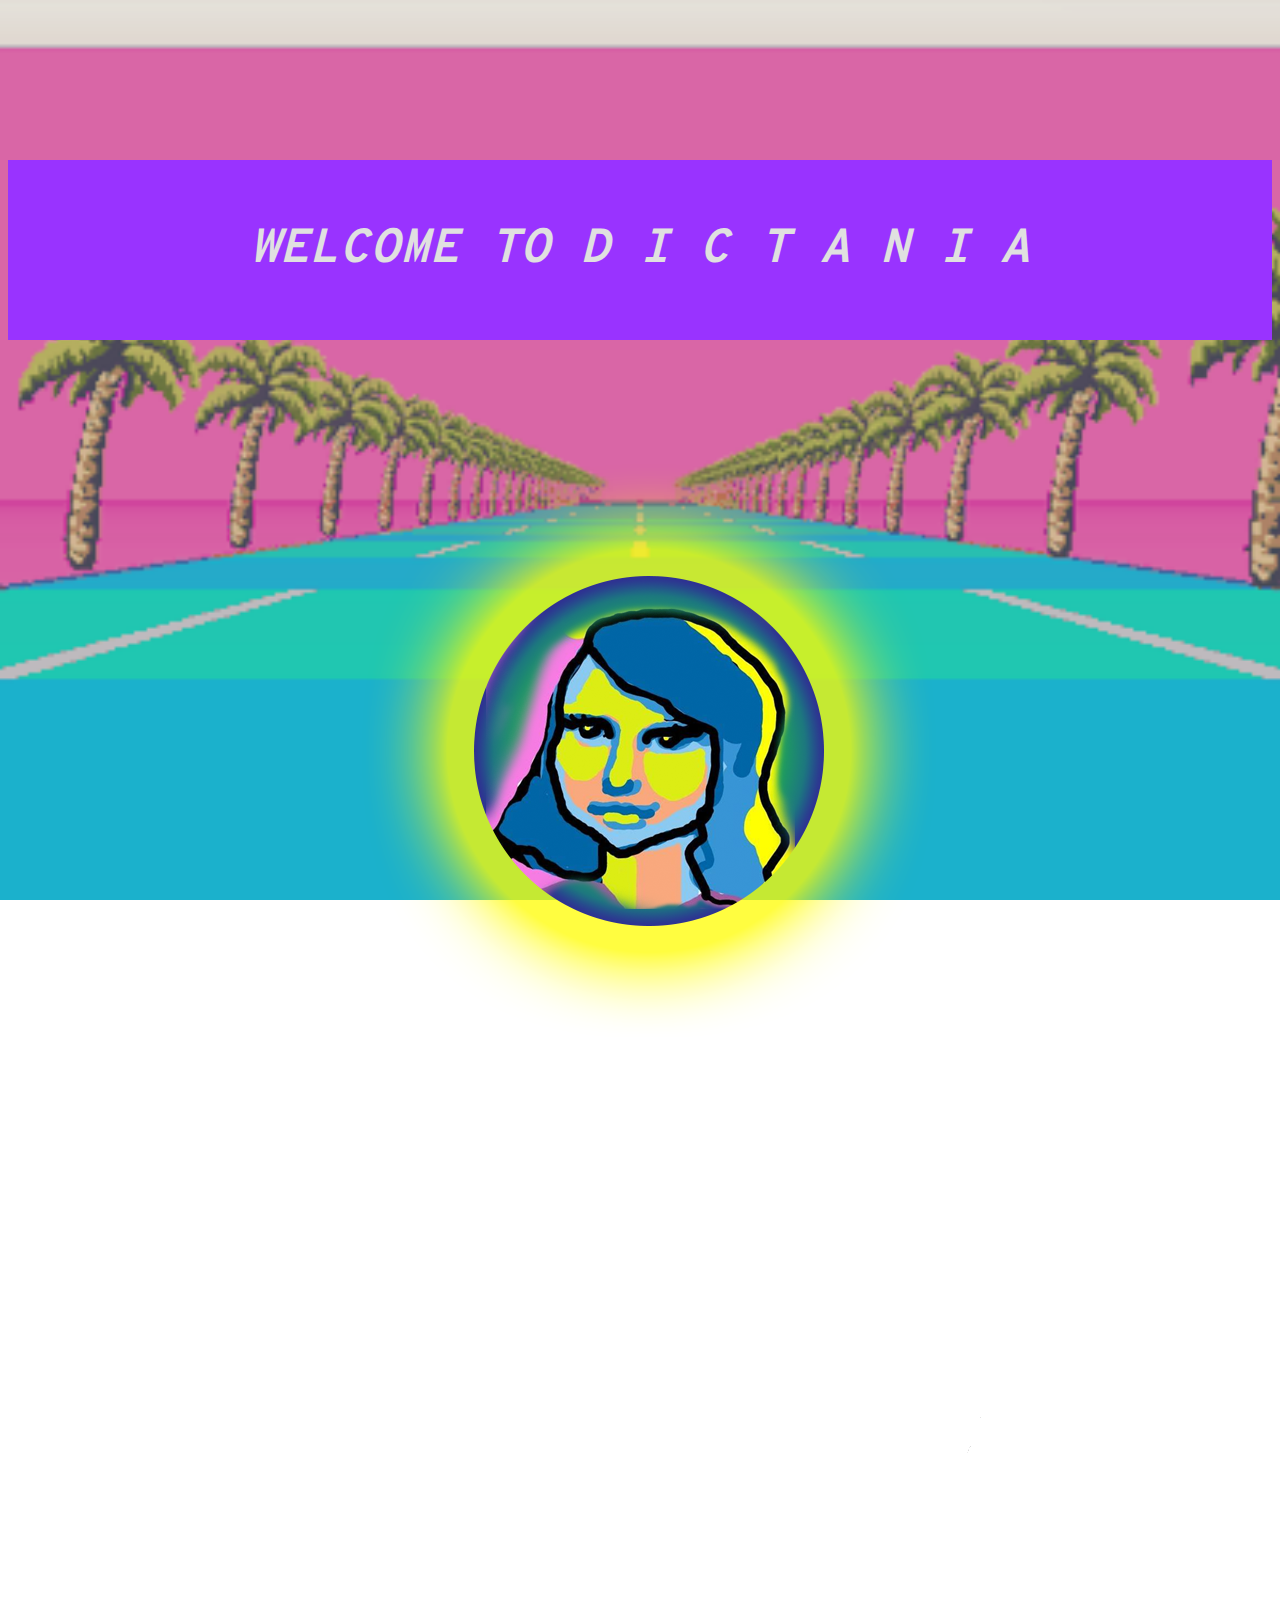
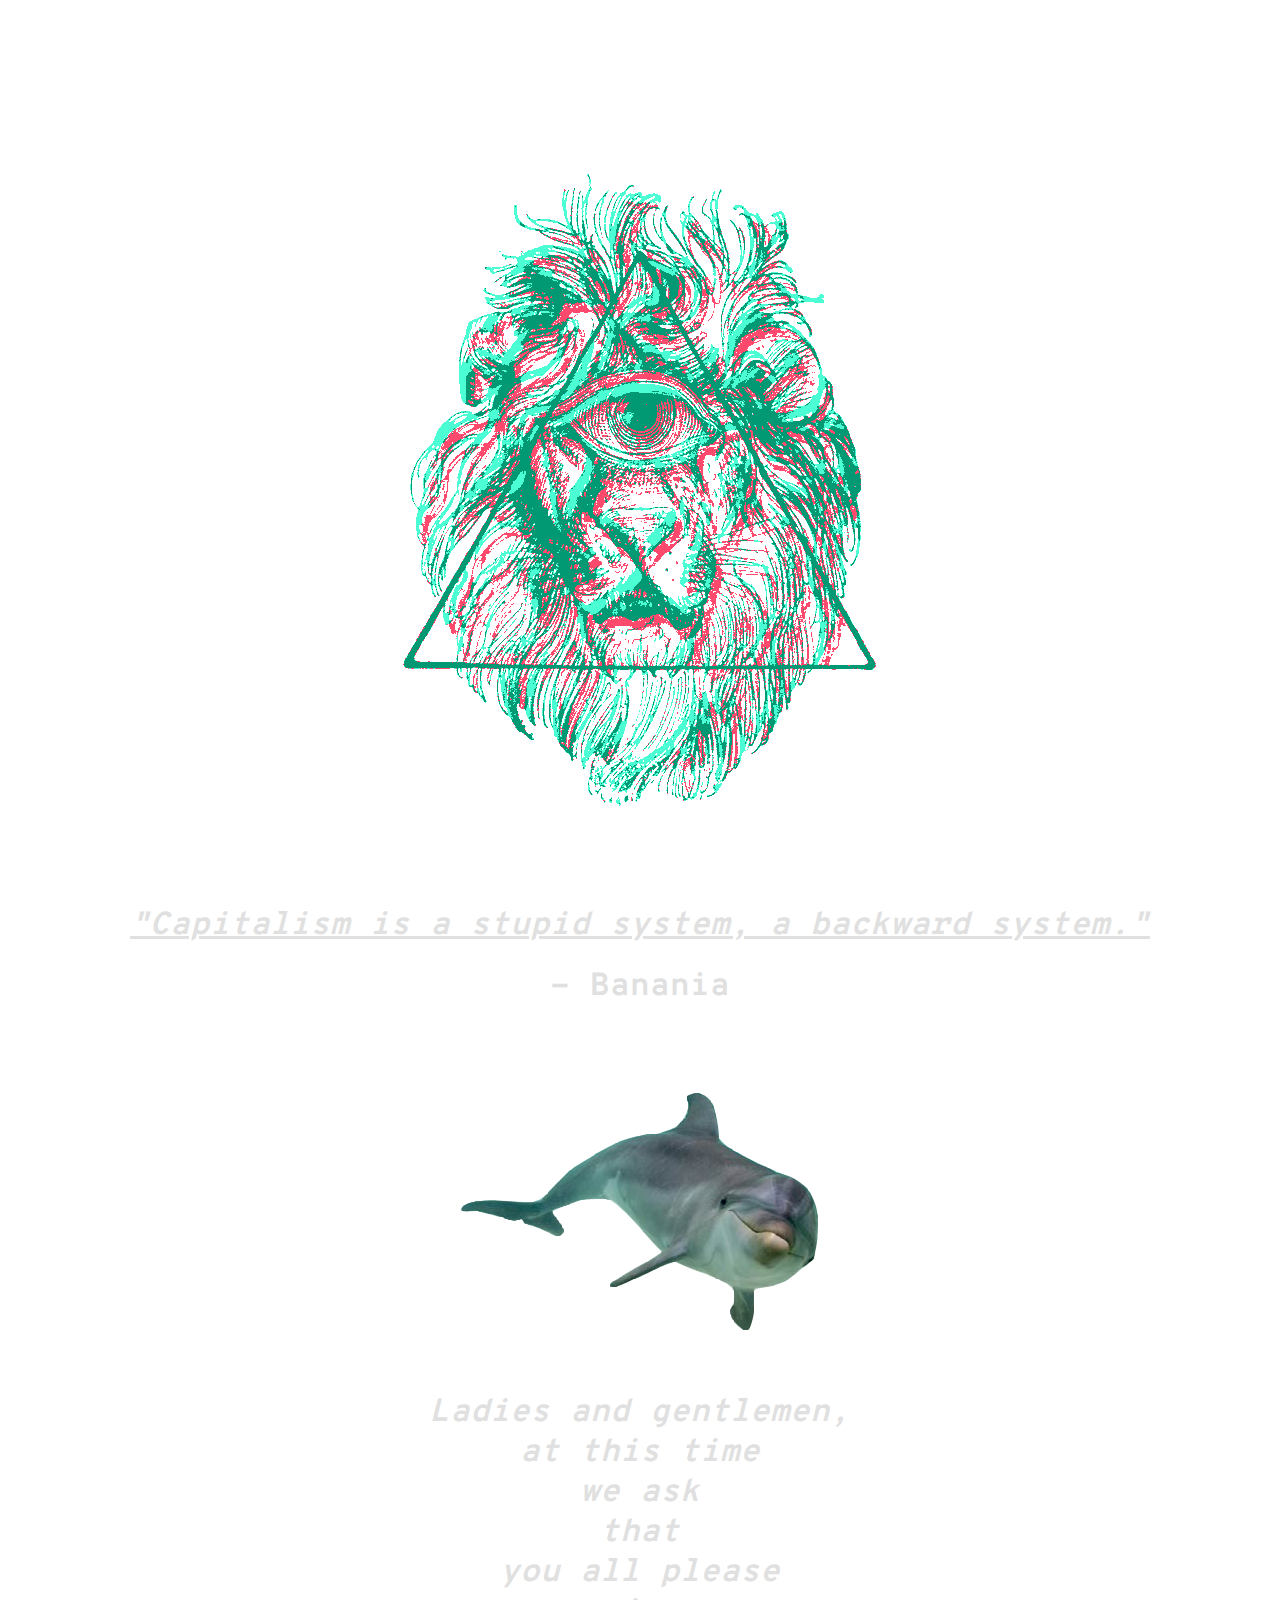
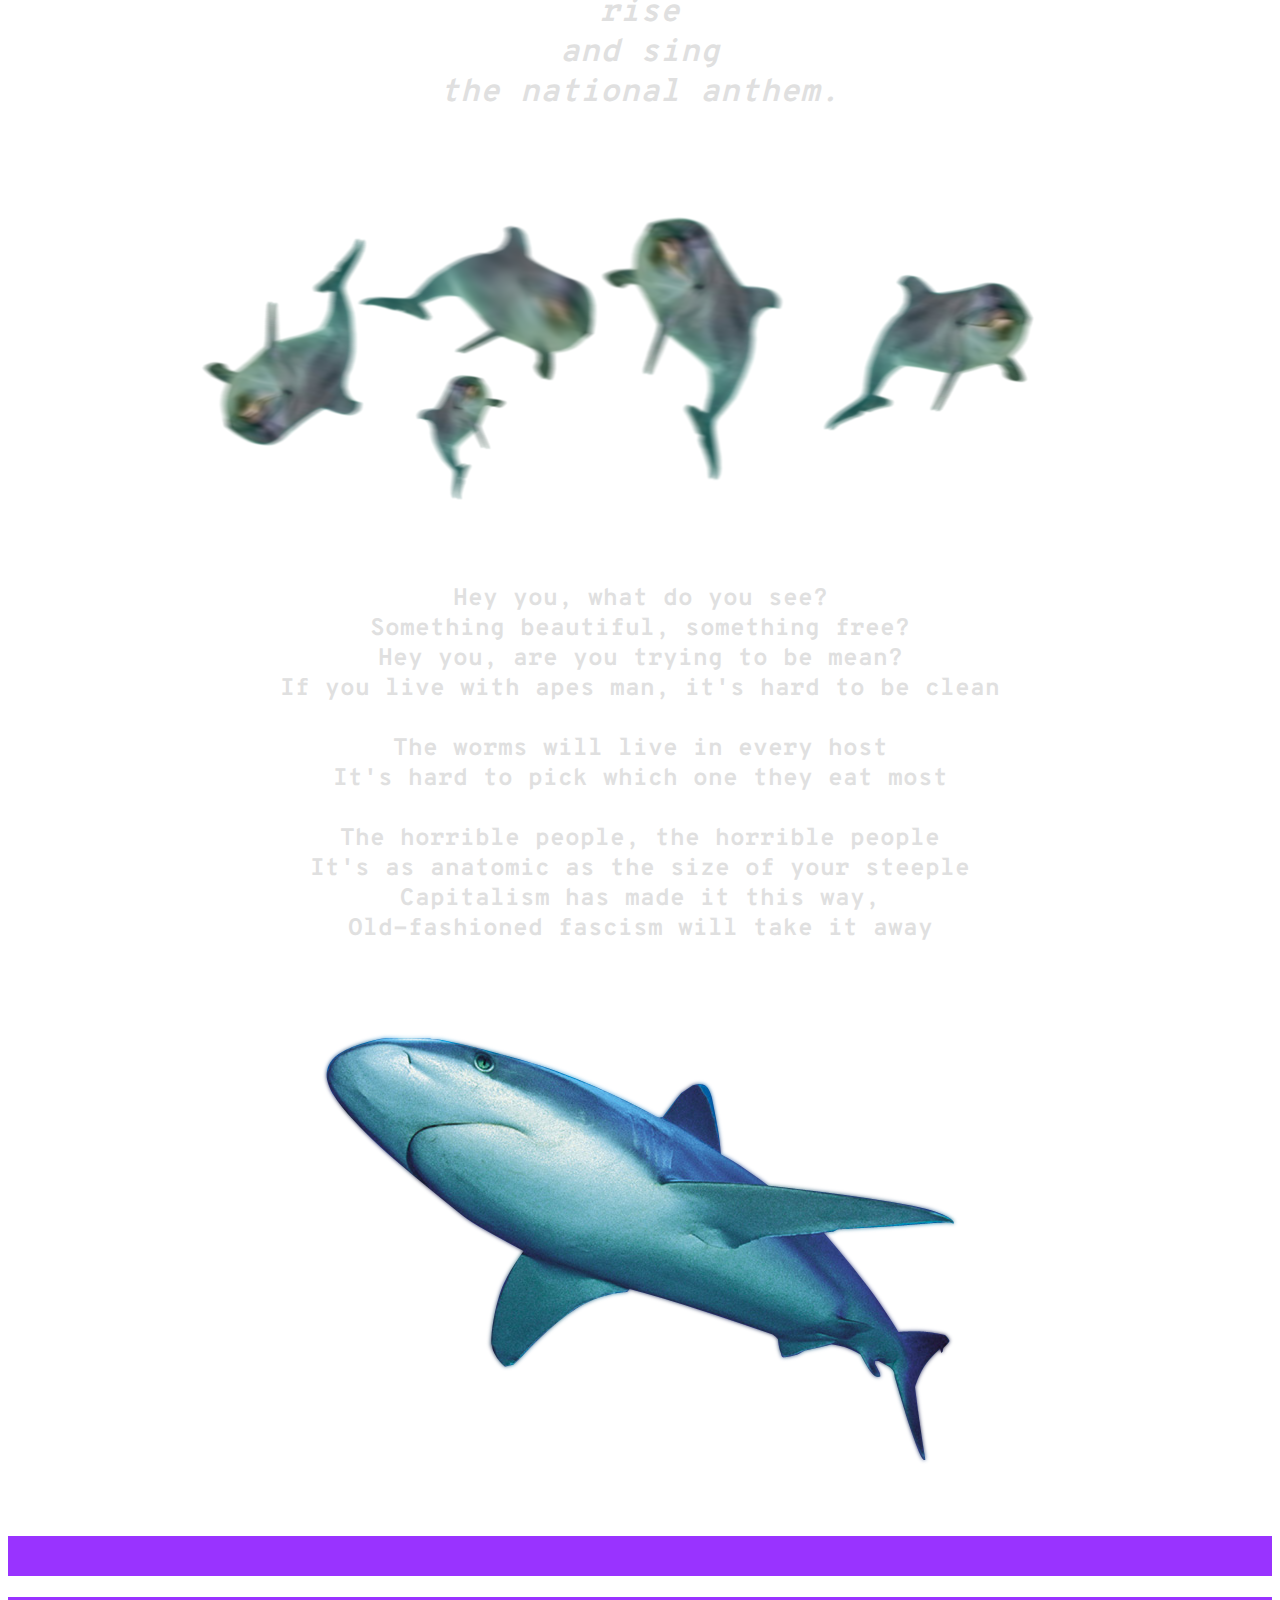
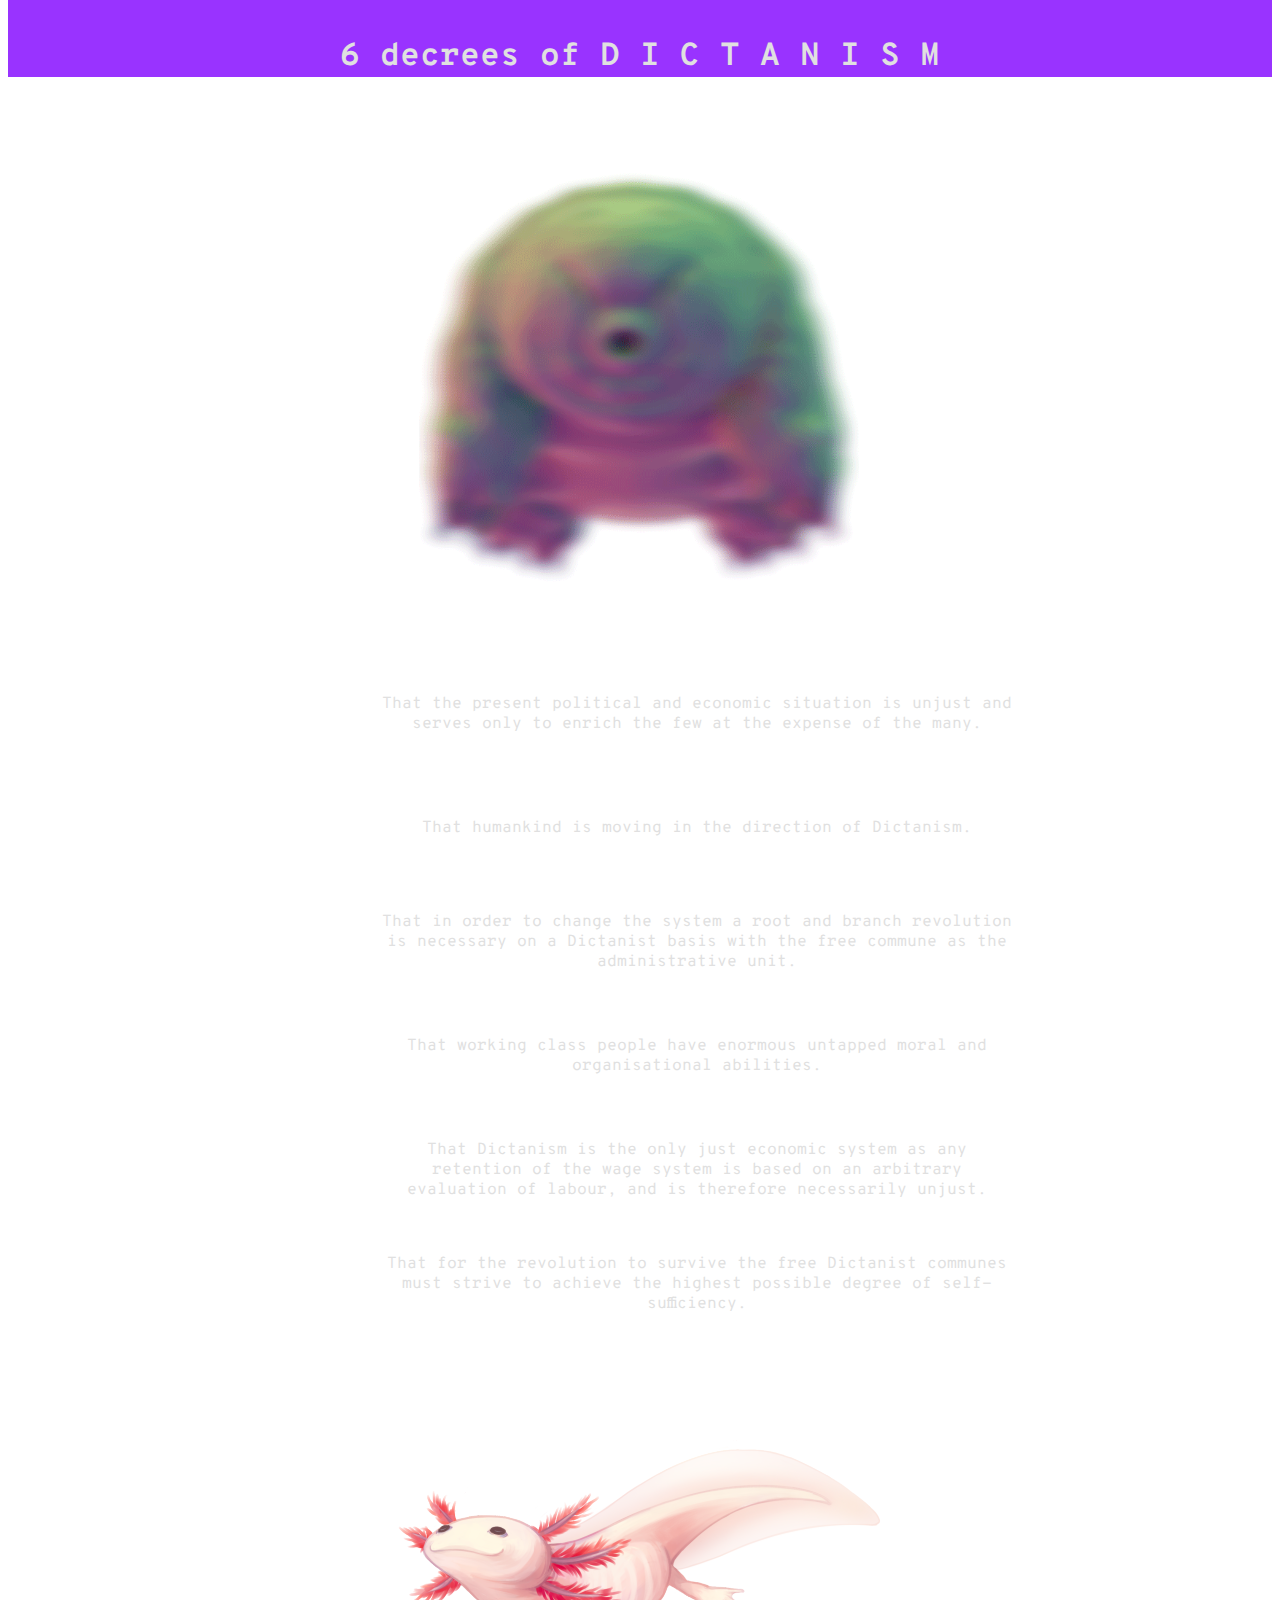
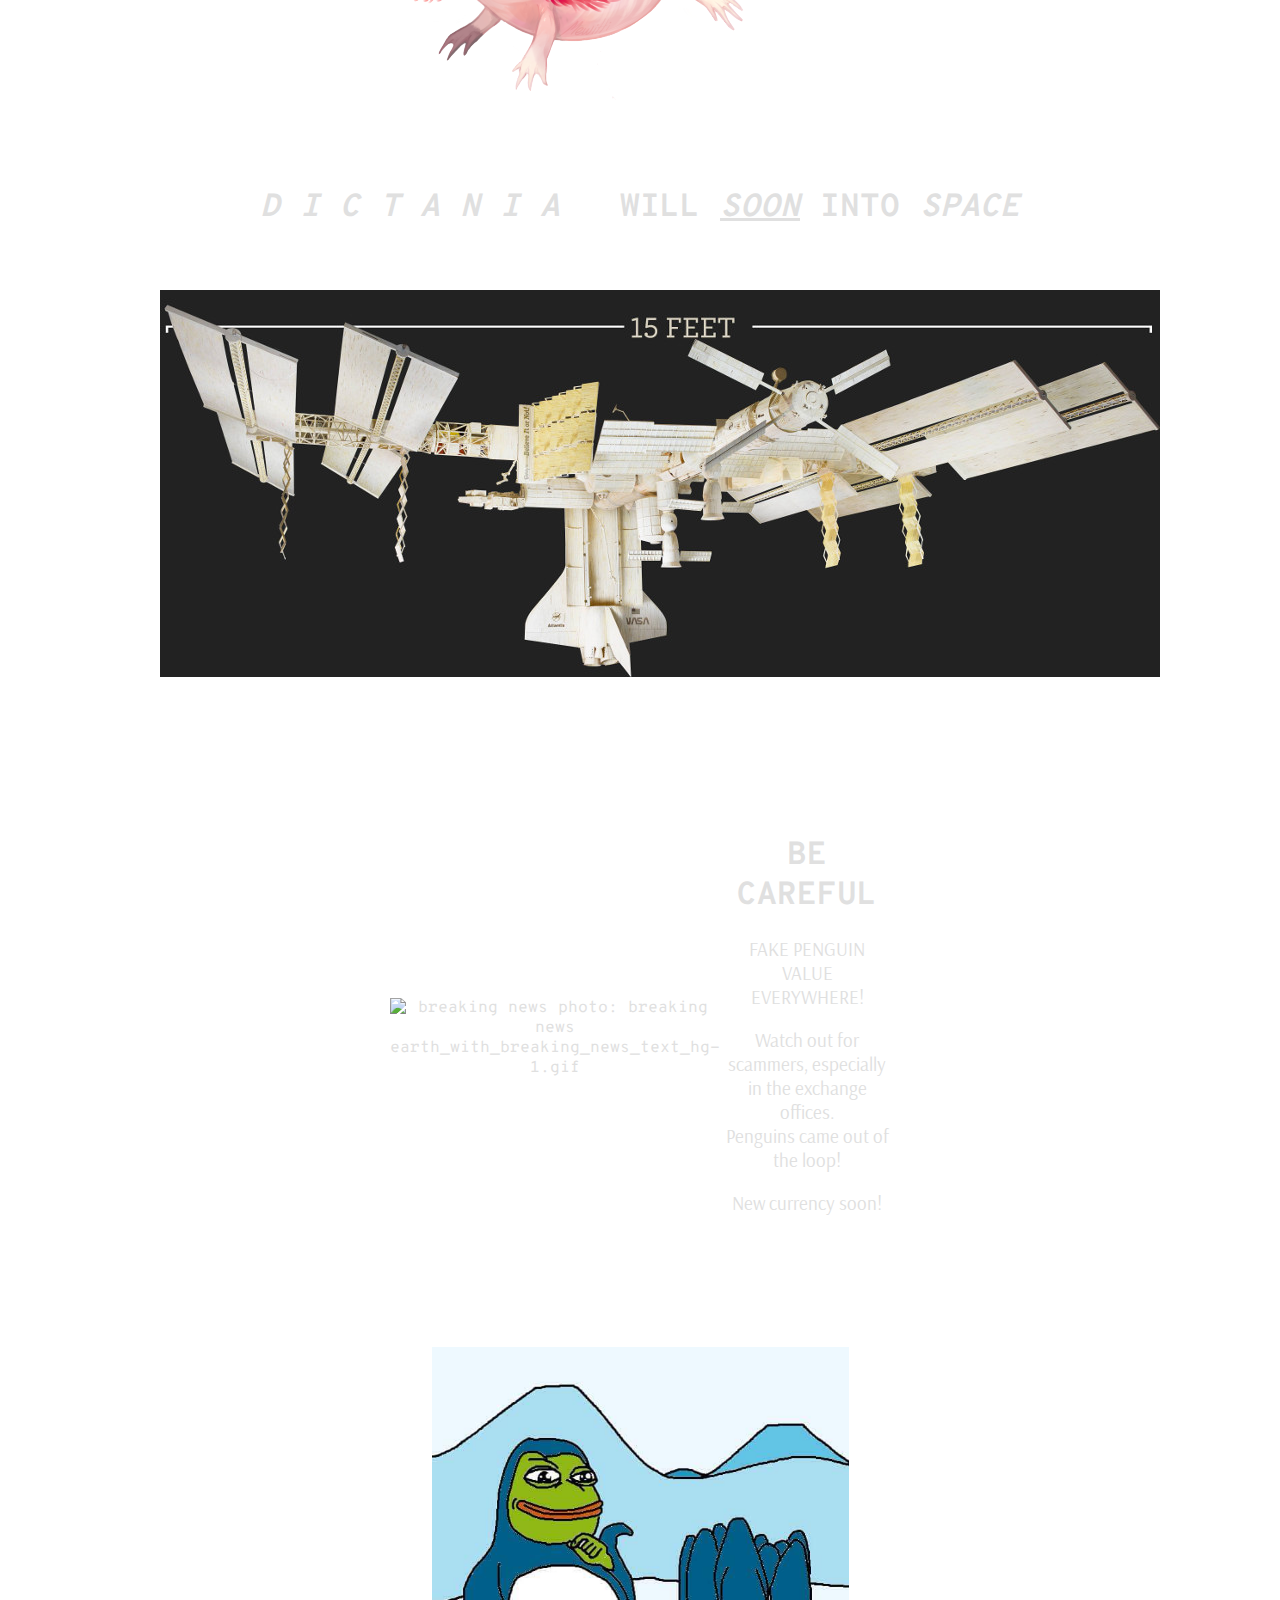
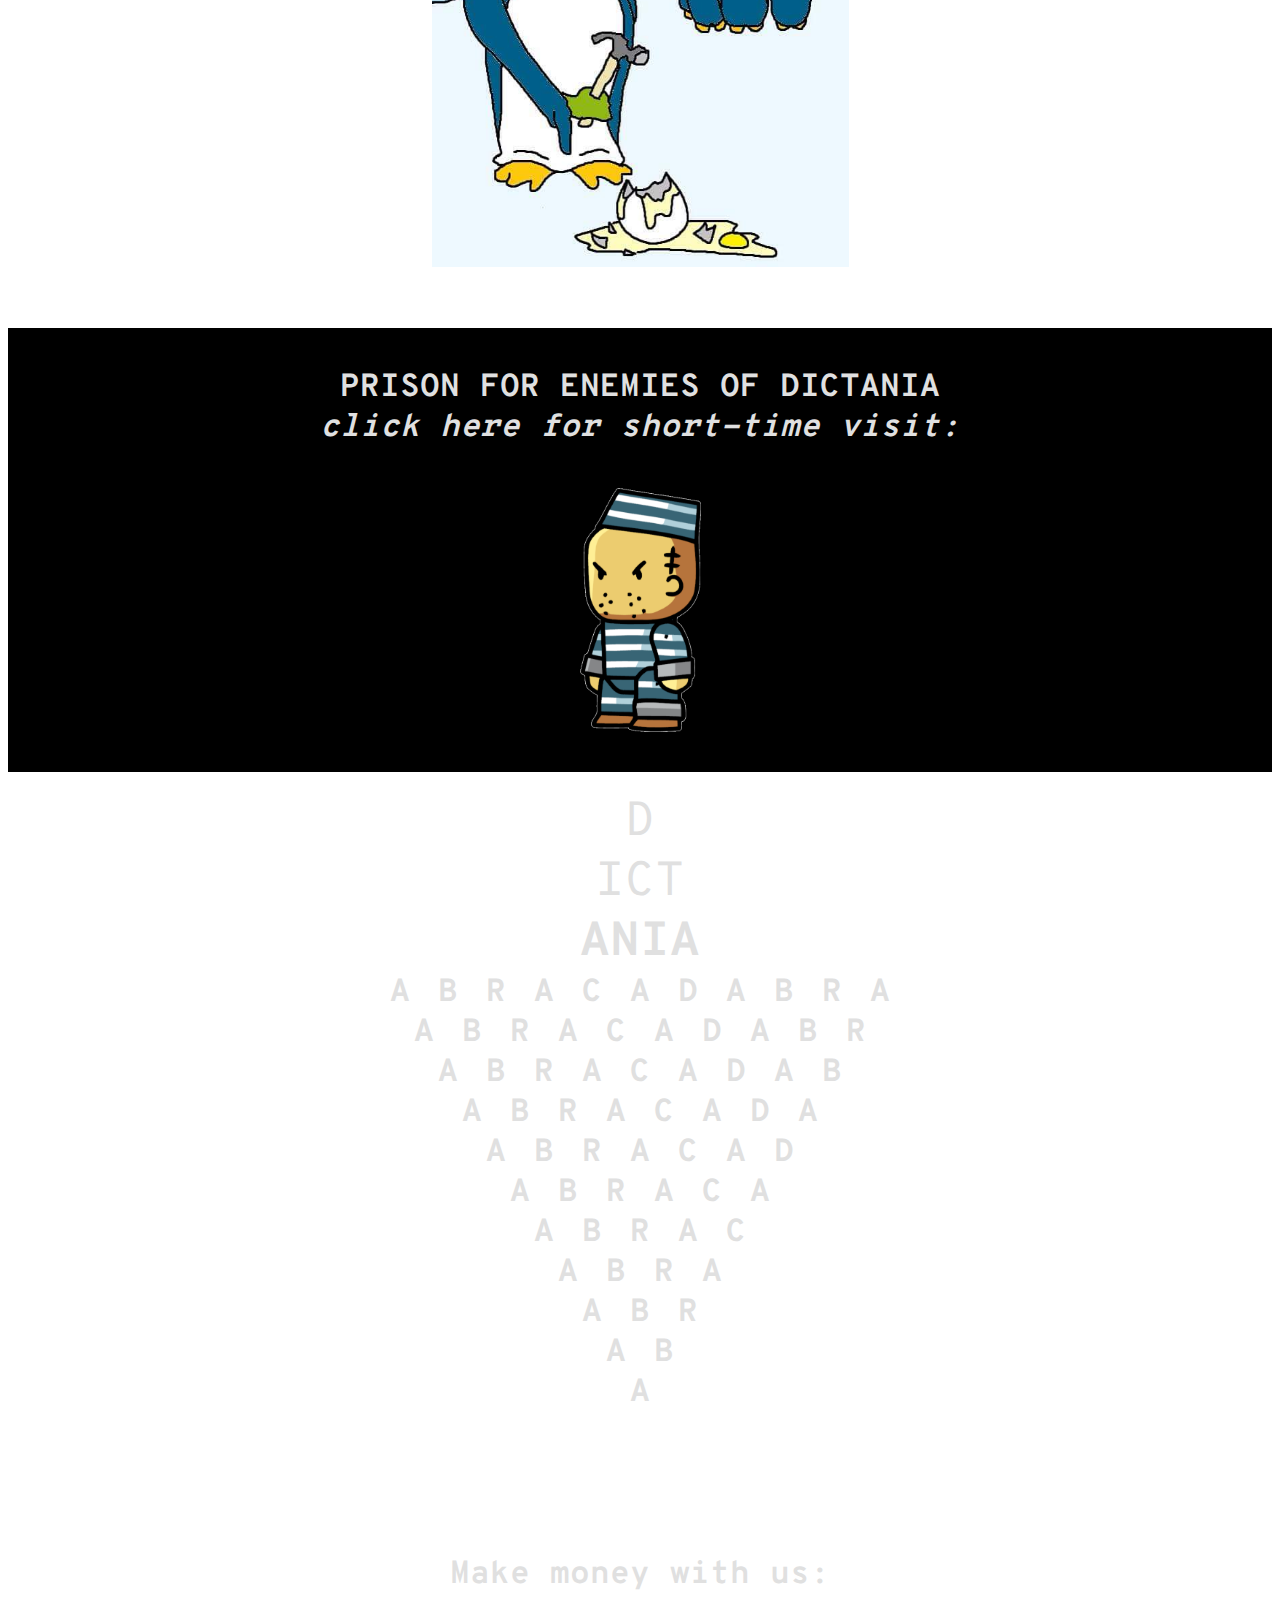
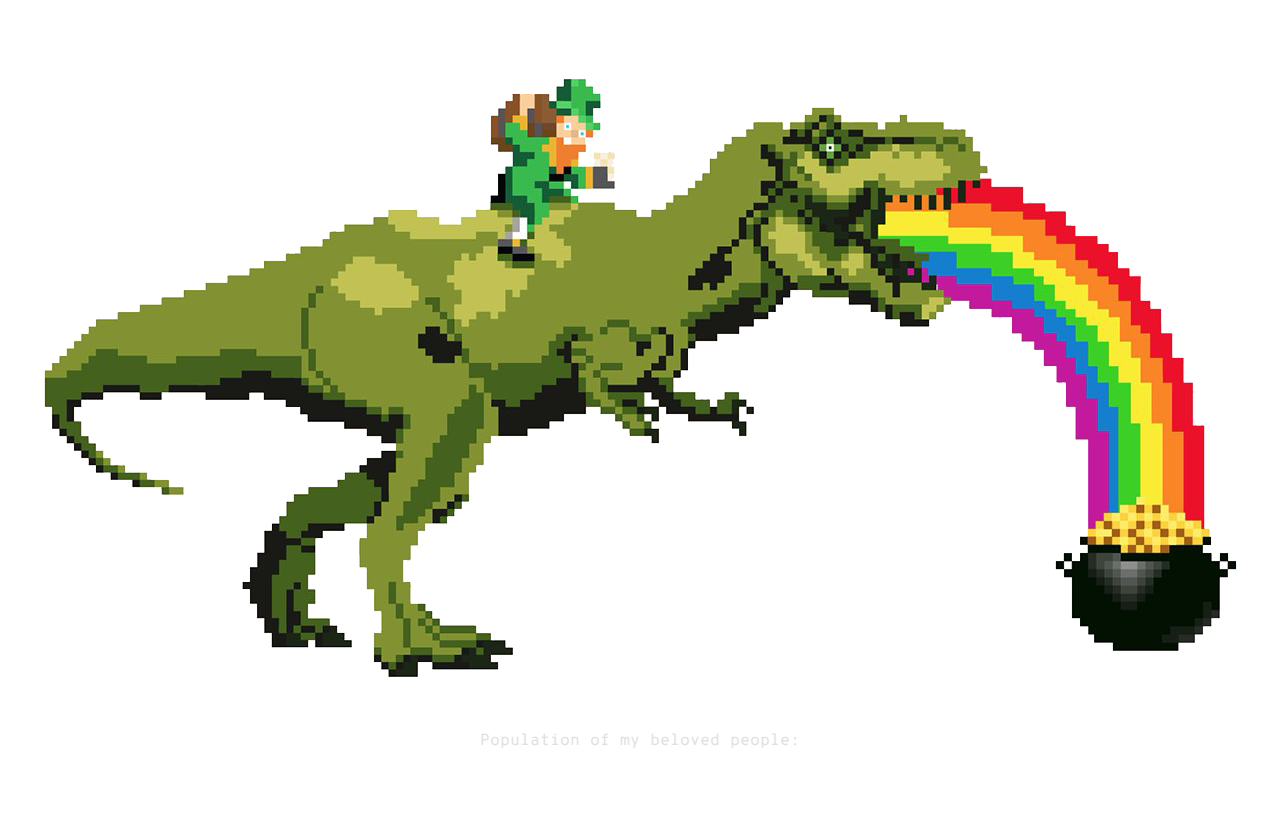
==== commit 9a2c9918: "Update index.html" ====
--- a/index.html
+++ b/index.html
@@ -355,7 +355,7 @@
     <br>
     <i>click here for short-time visit:</i><br>
       <BR>
-      <a href="/prison.html"><img src="files/Prisoner.png" width="121" height="244"></a><br><br>
+      <a href="./prison.html"><img src="files/Prisoner.png" width="121" height="244"></a><br><br>
     </h1>        
         
               </h1>
@@ -989,4 +989,4 @@
 
 	</body>
 
-</html>+</html>
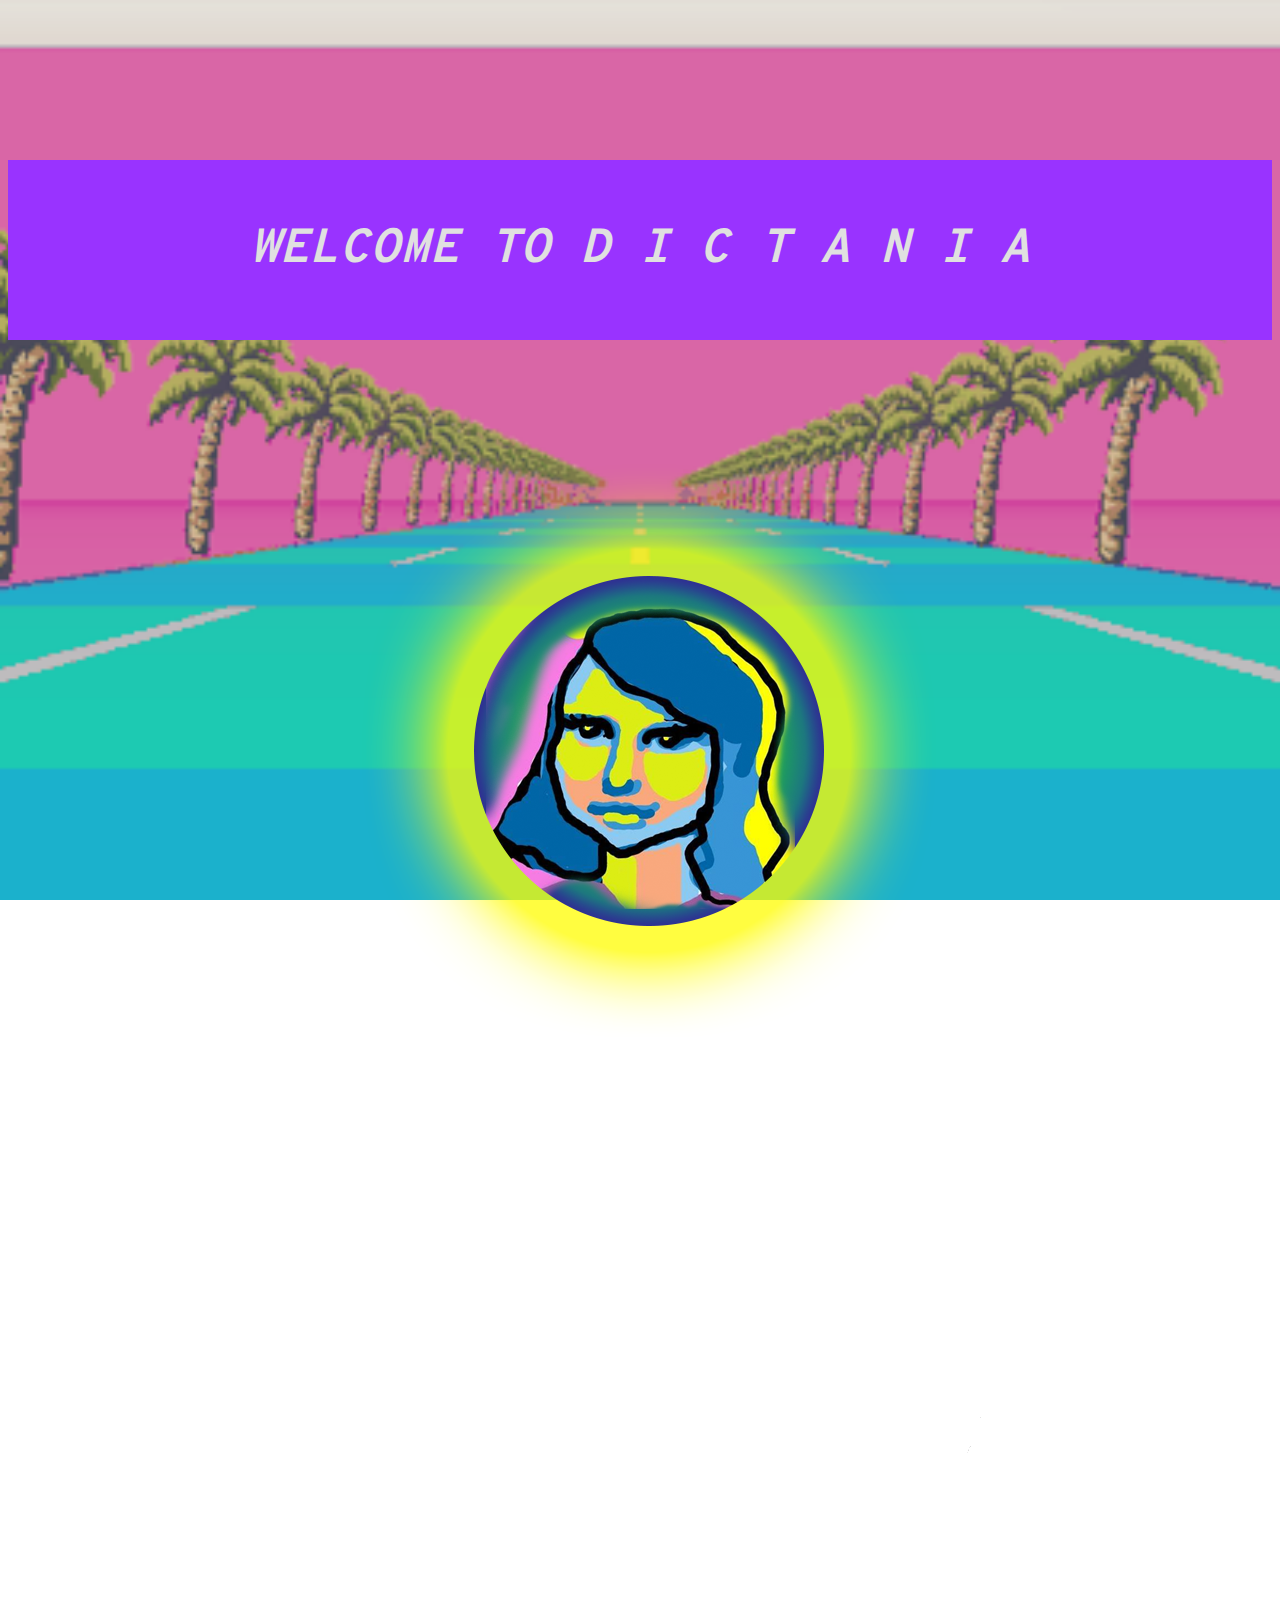
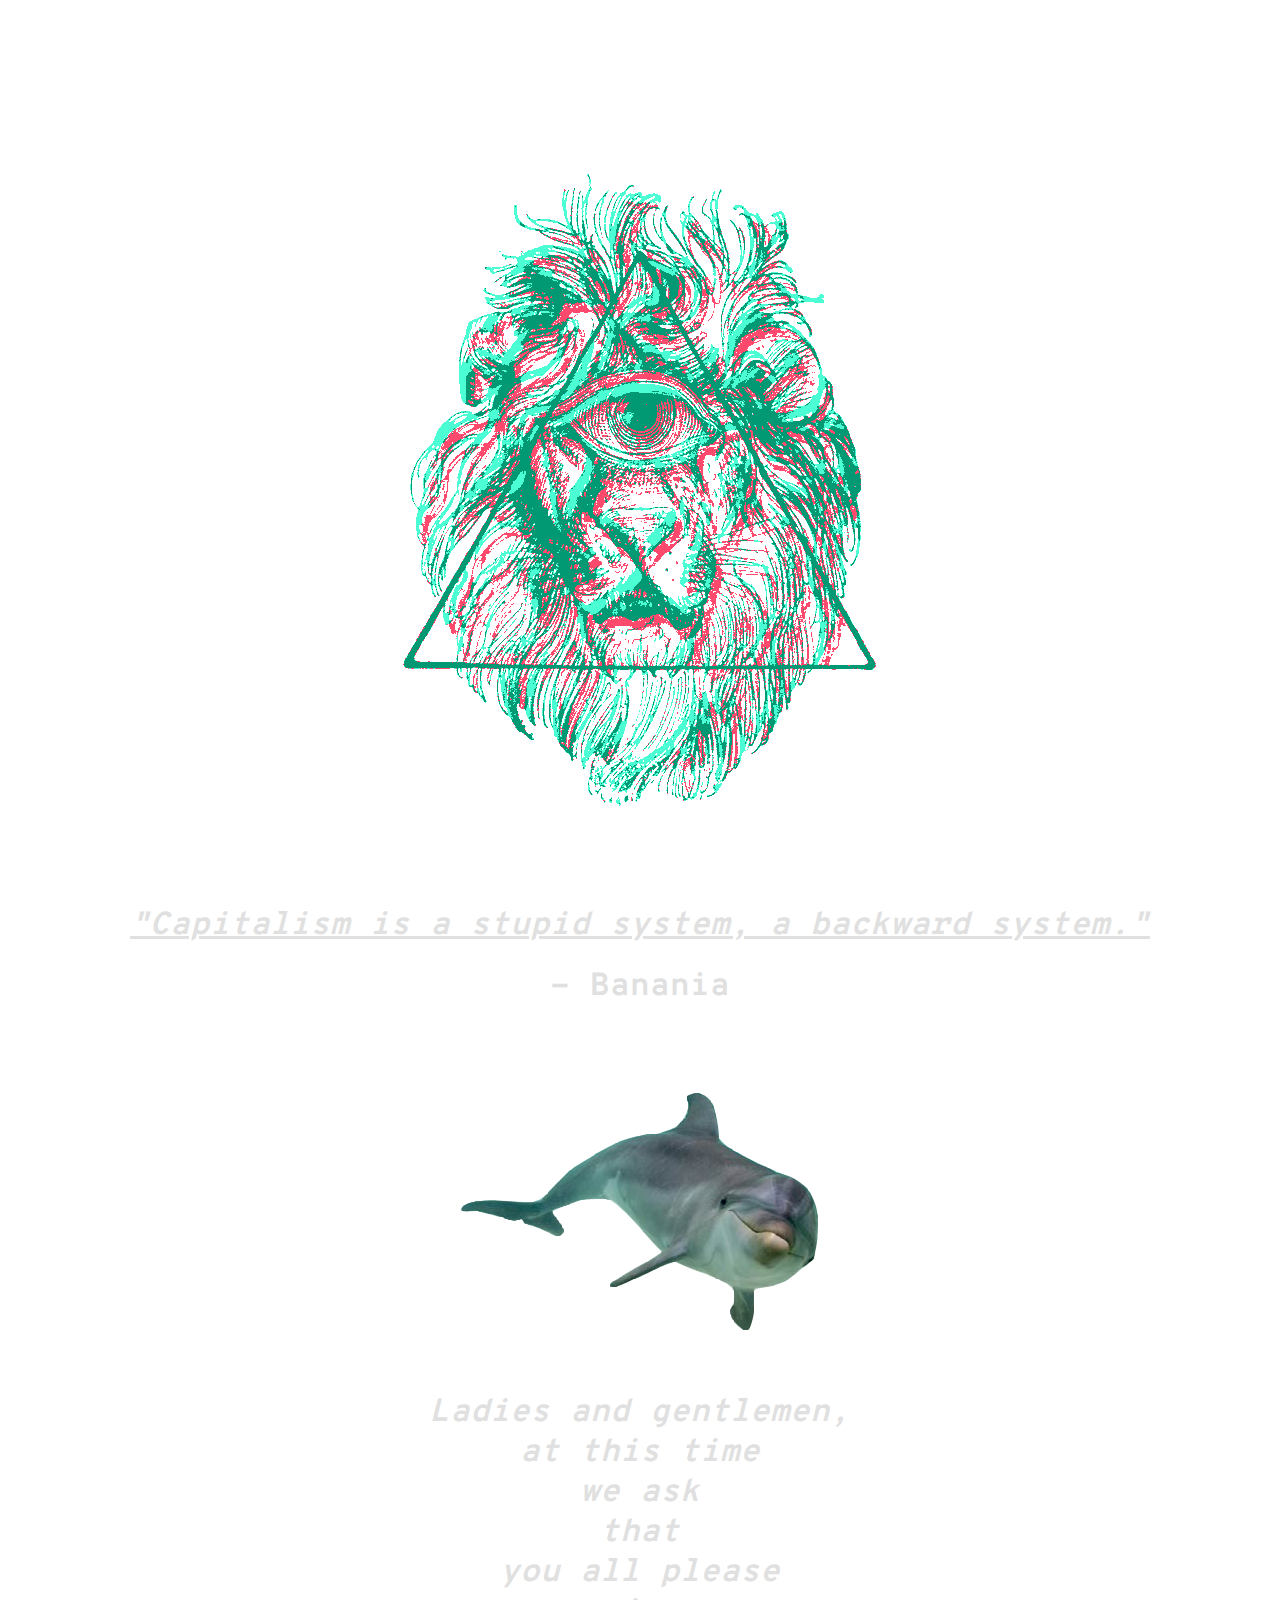
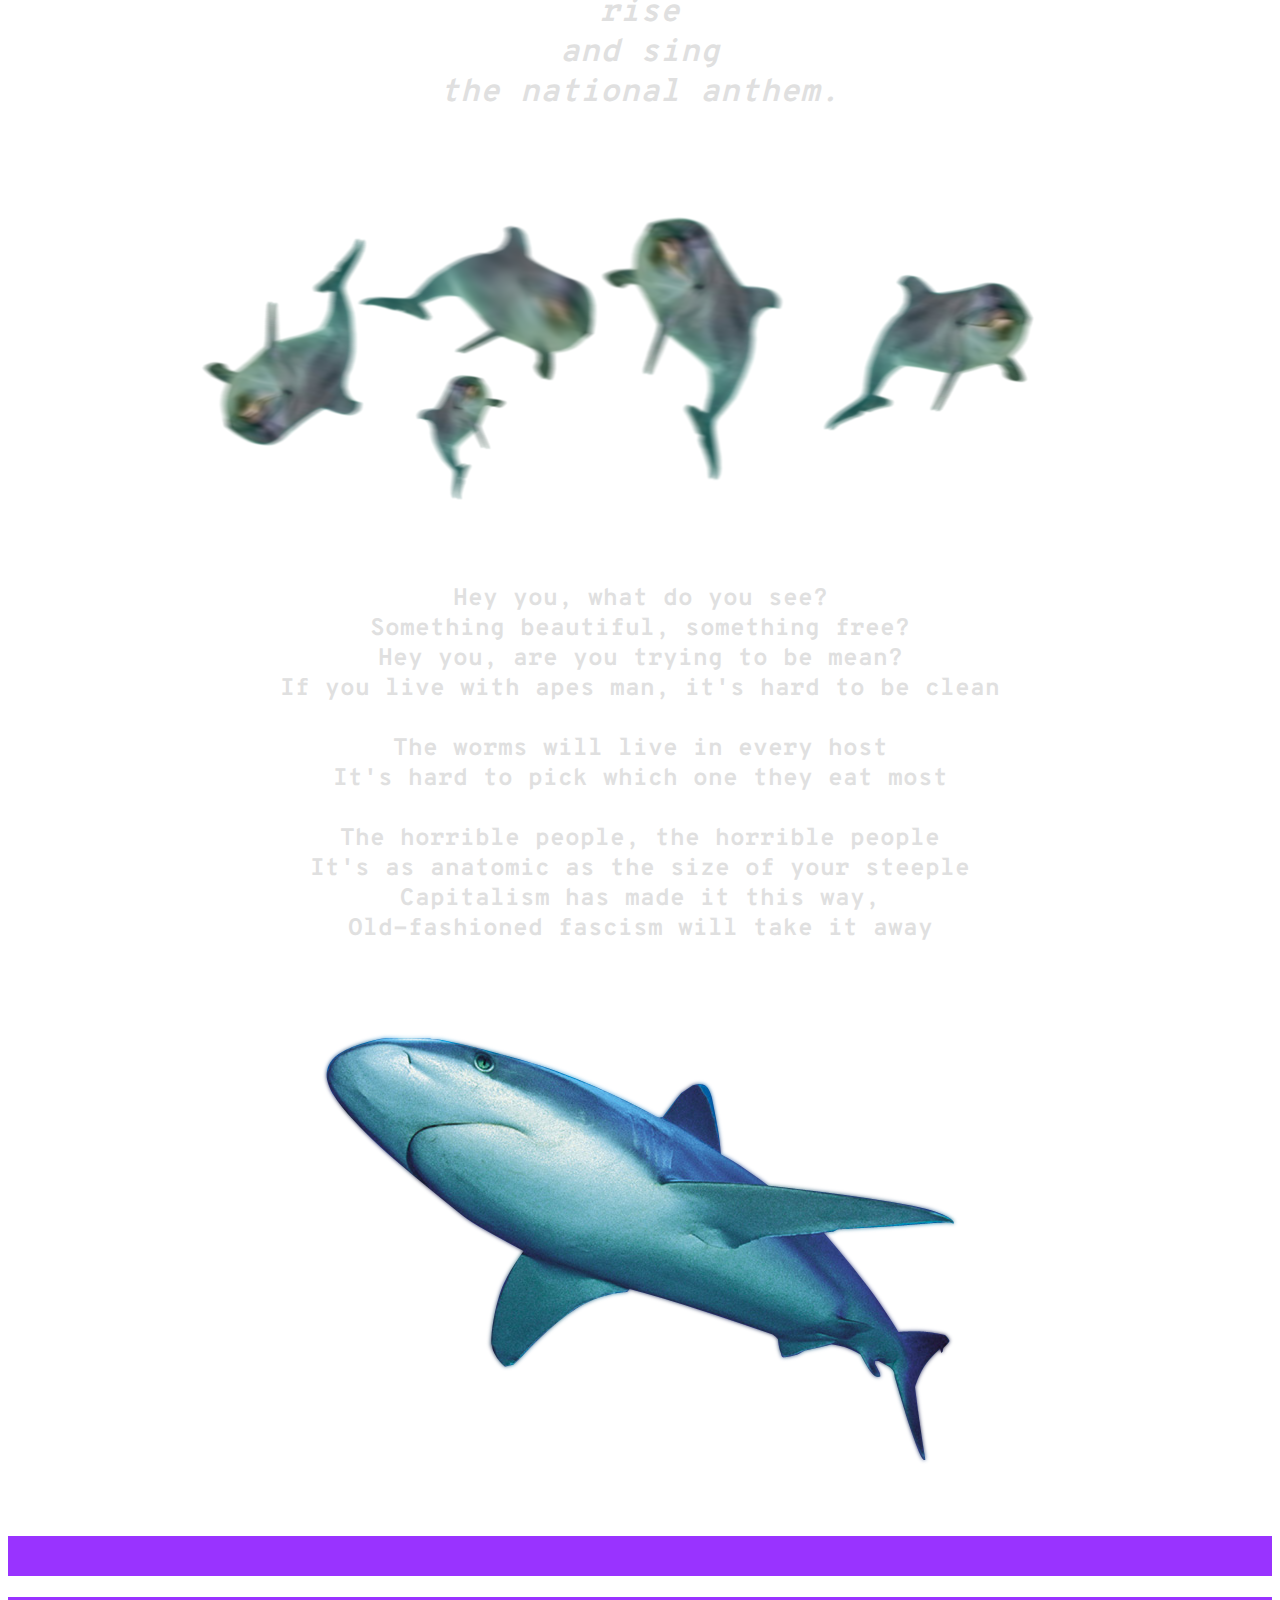
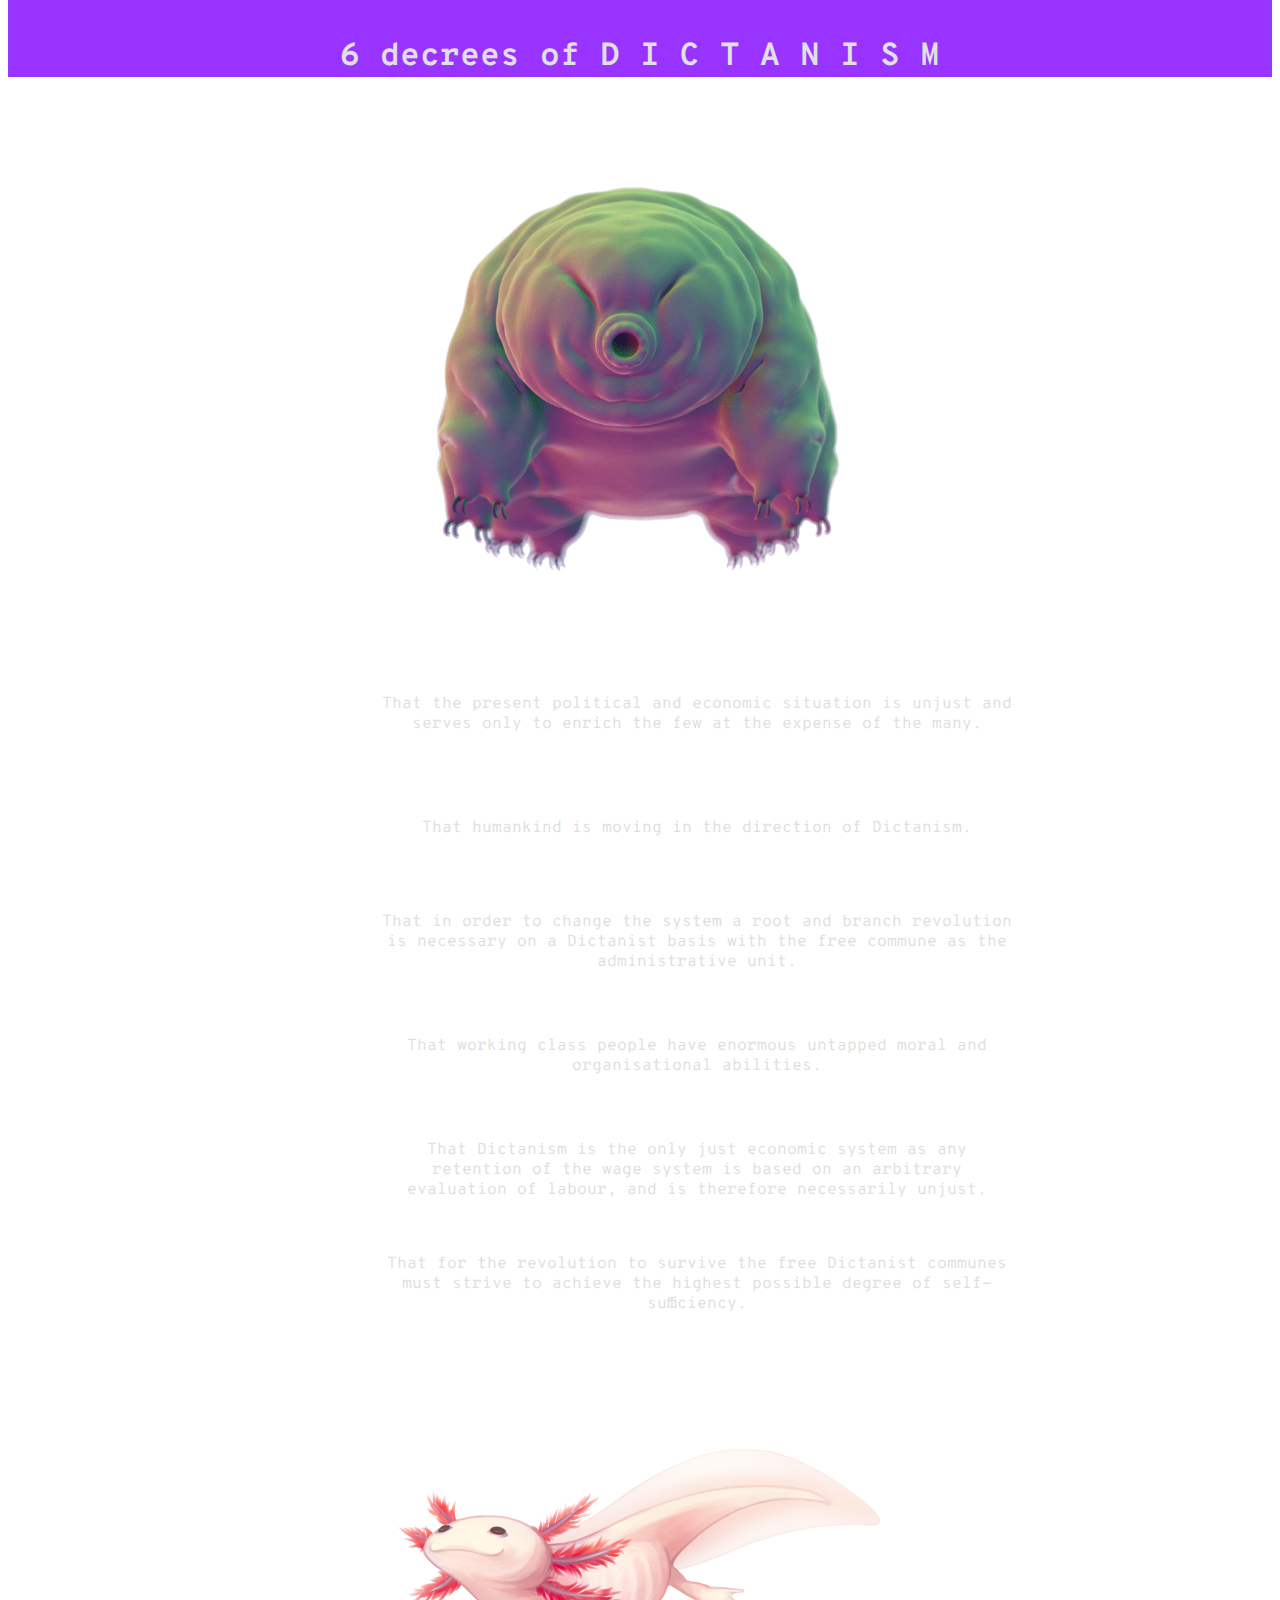
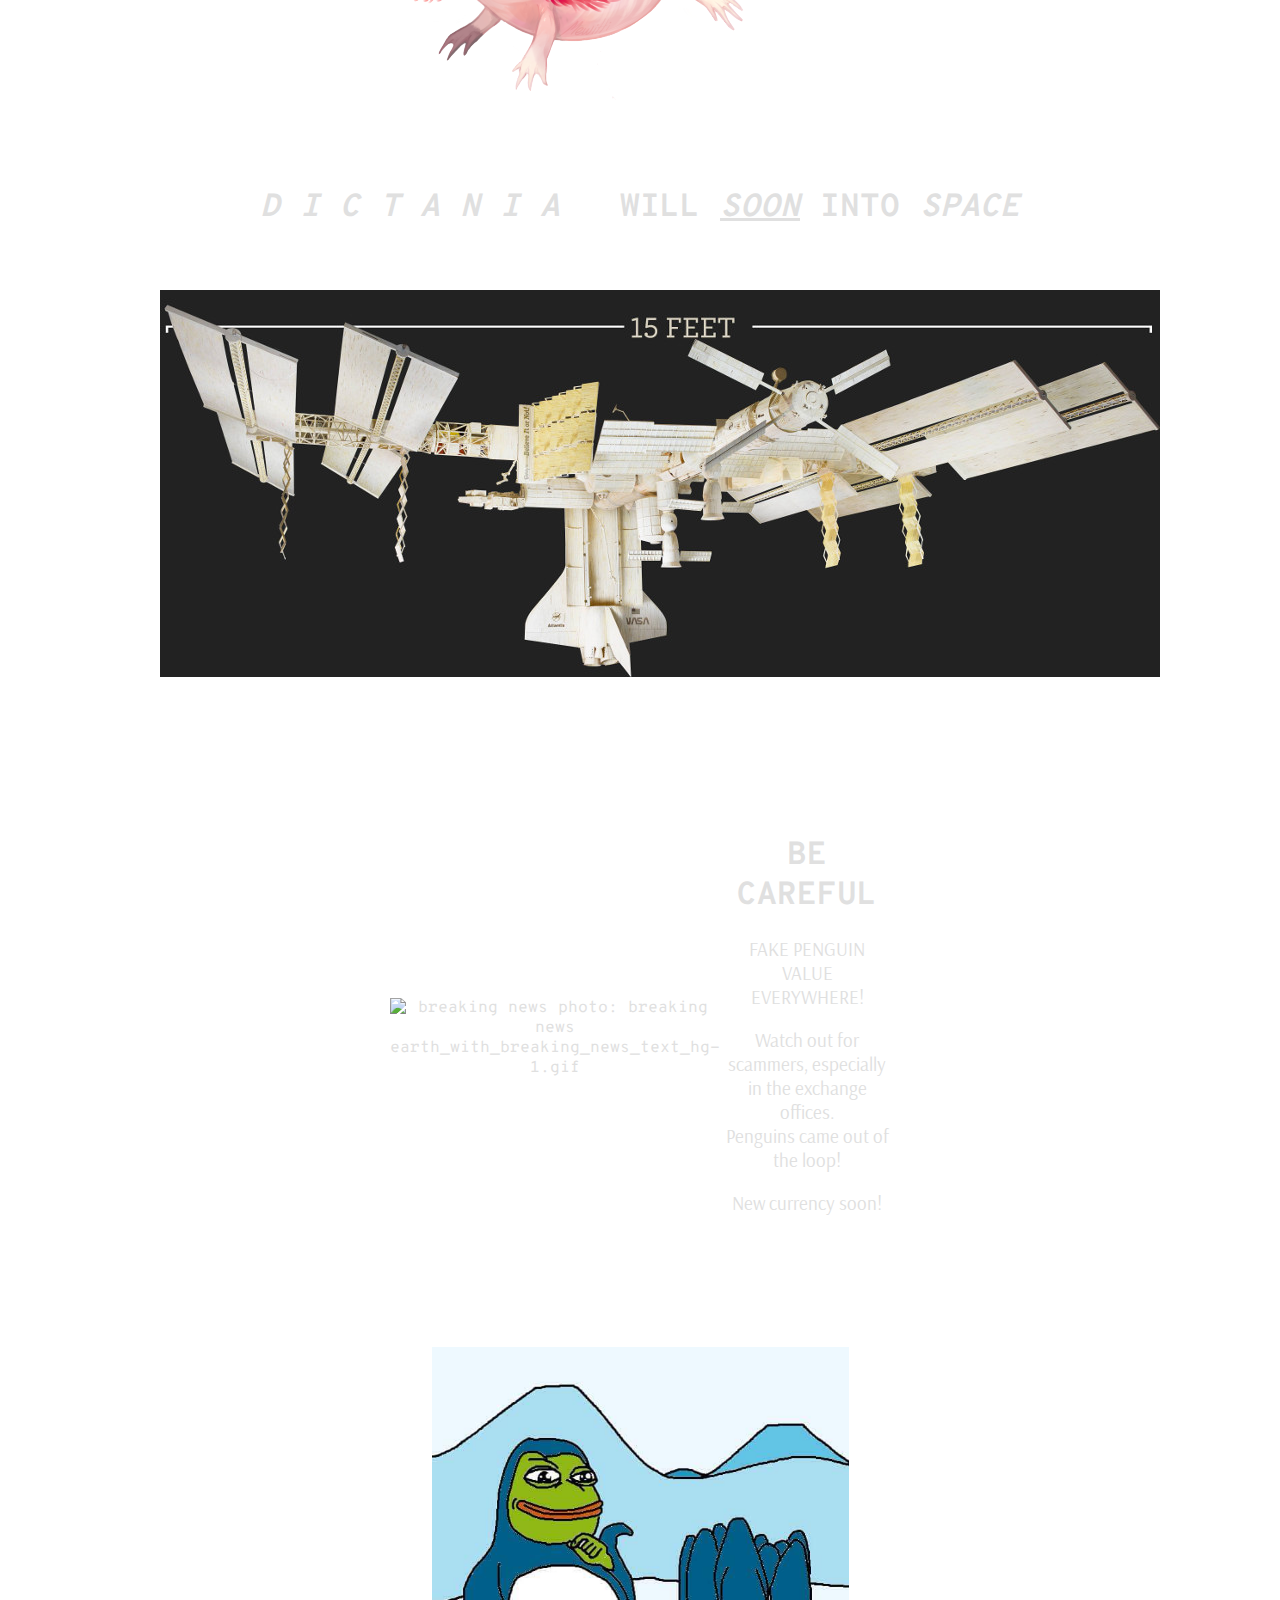
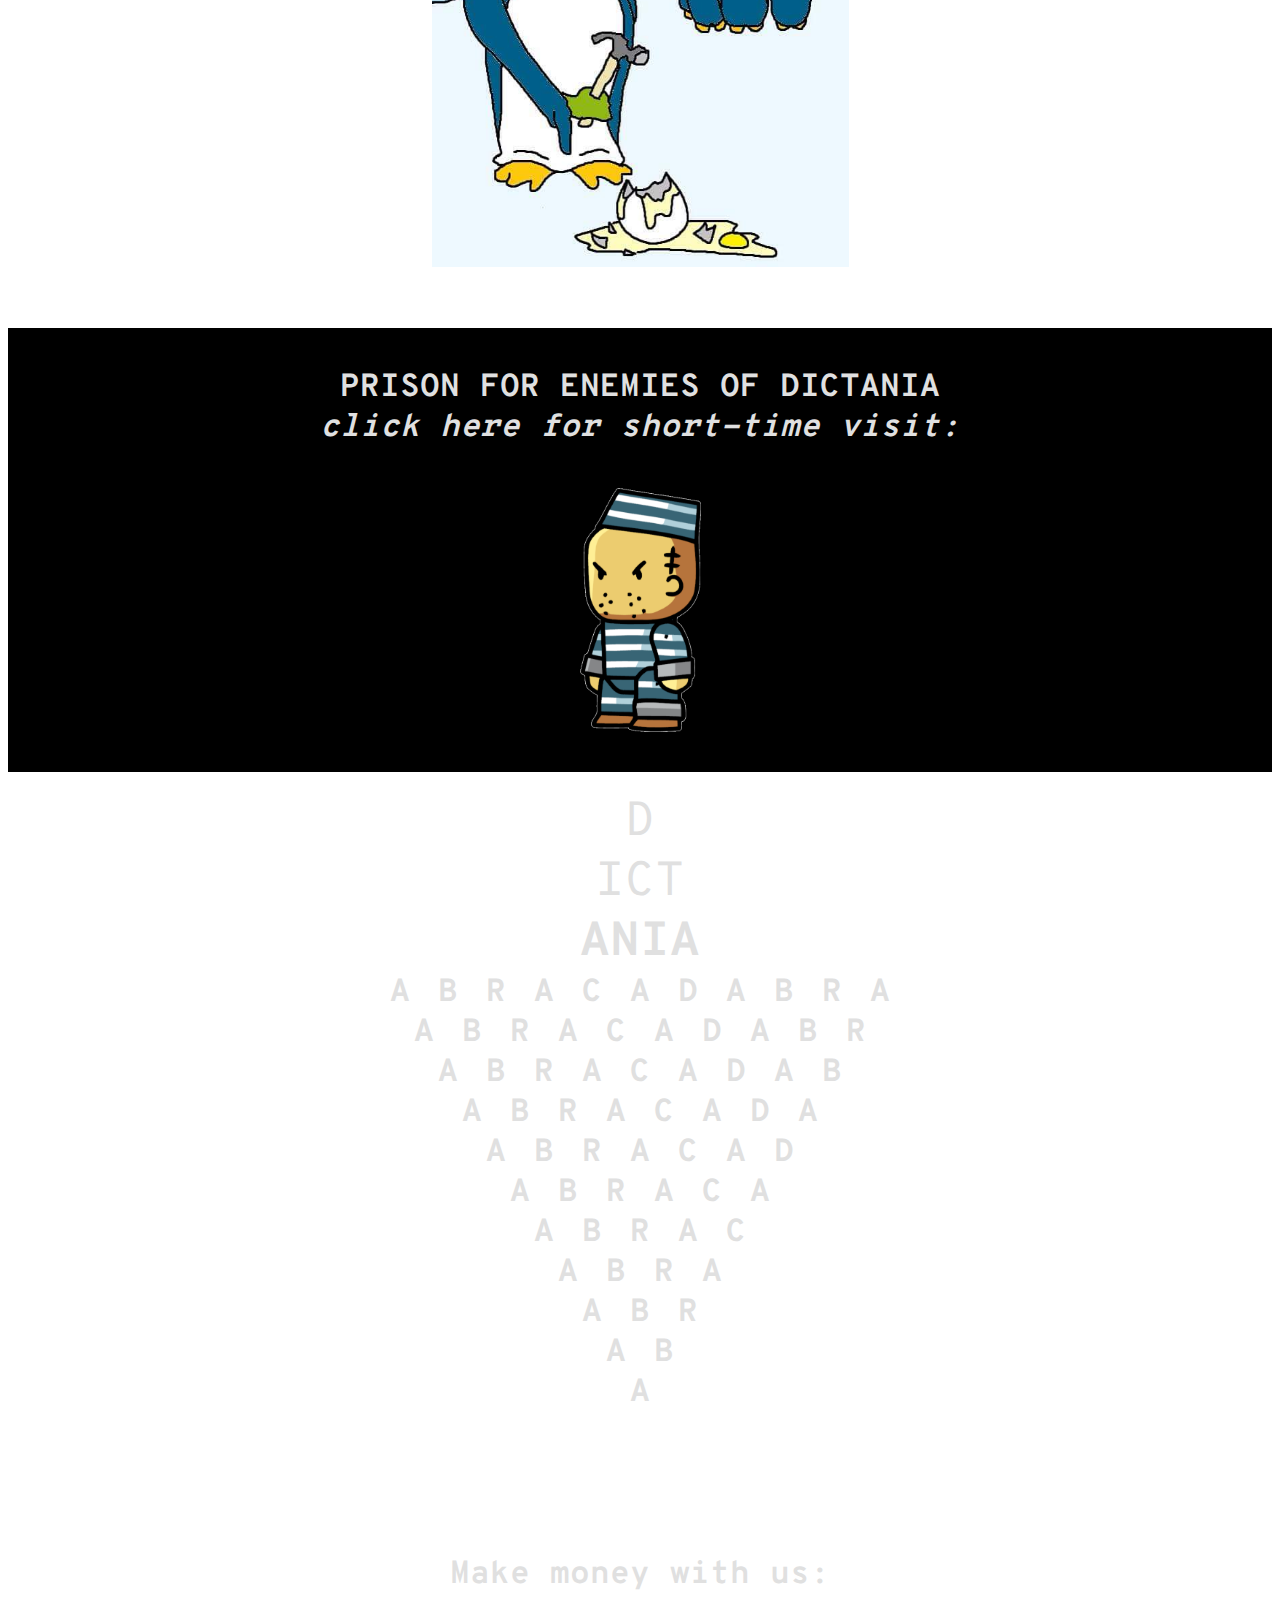
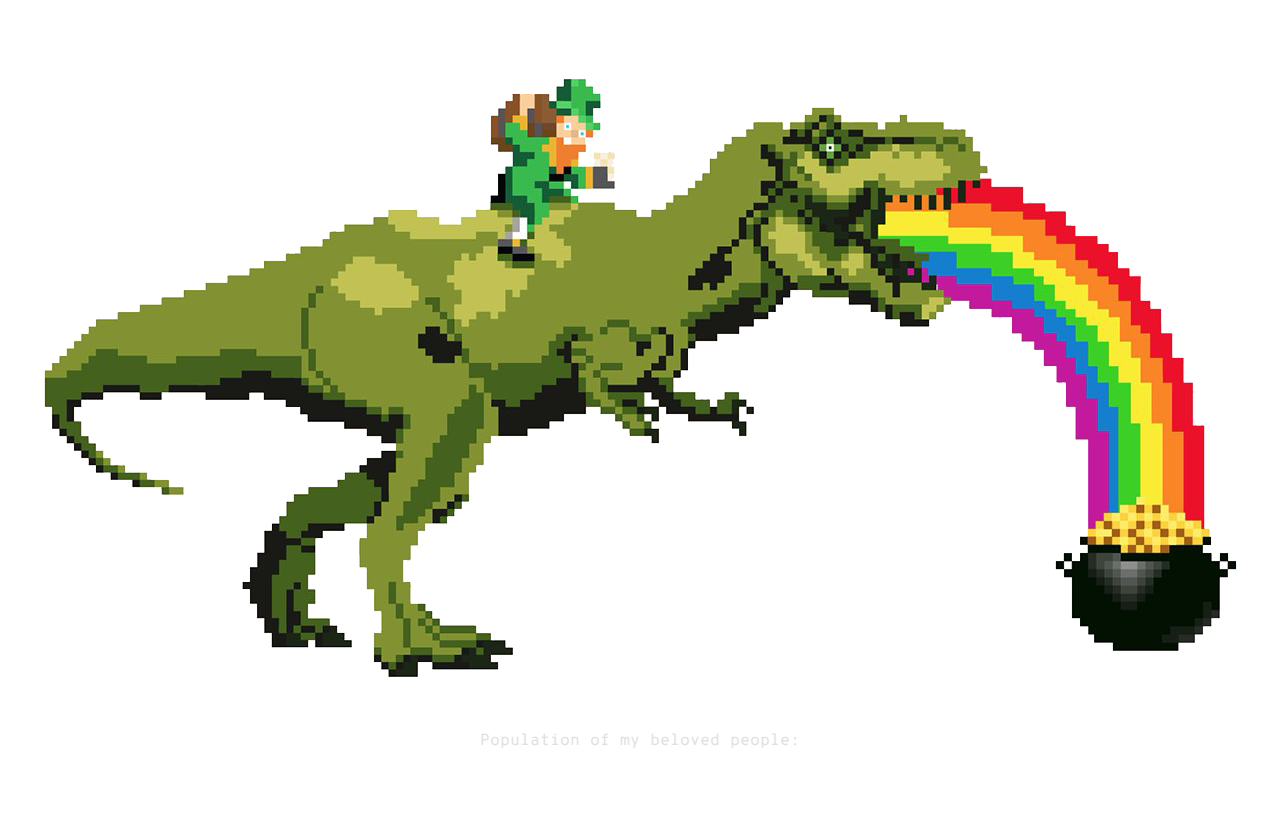
==== commit 770904f6: "Update index.html" ====
--- a/index.html
+++ b/index.html
@@ -355,7 +355,7 @@
     <br>
     <i>click here for short-time visit:</i><br>
       <BR>
-      <a href="./prison.html"><img src="files/Prisoner.png" width="121" height="244"></a><br><br>
+      <a href="./dictania/prison.html"><img src="files/Prisoner.png" width="121" height="244"></a><br><br>
     </h1>        
         
               </h1>
